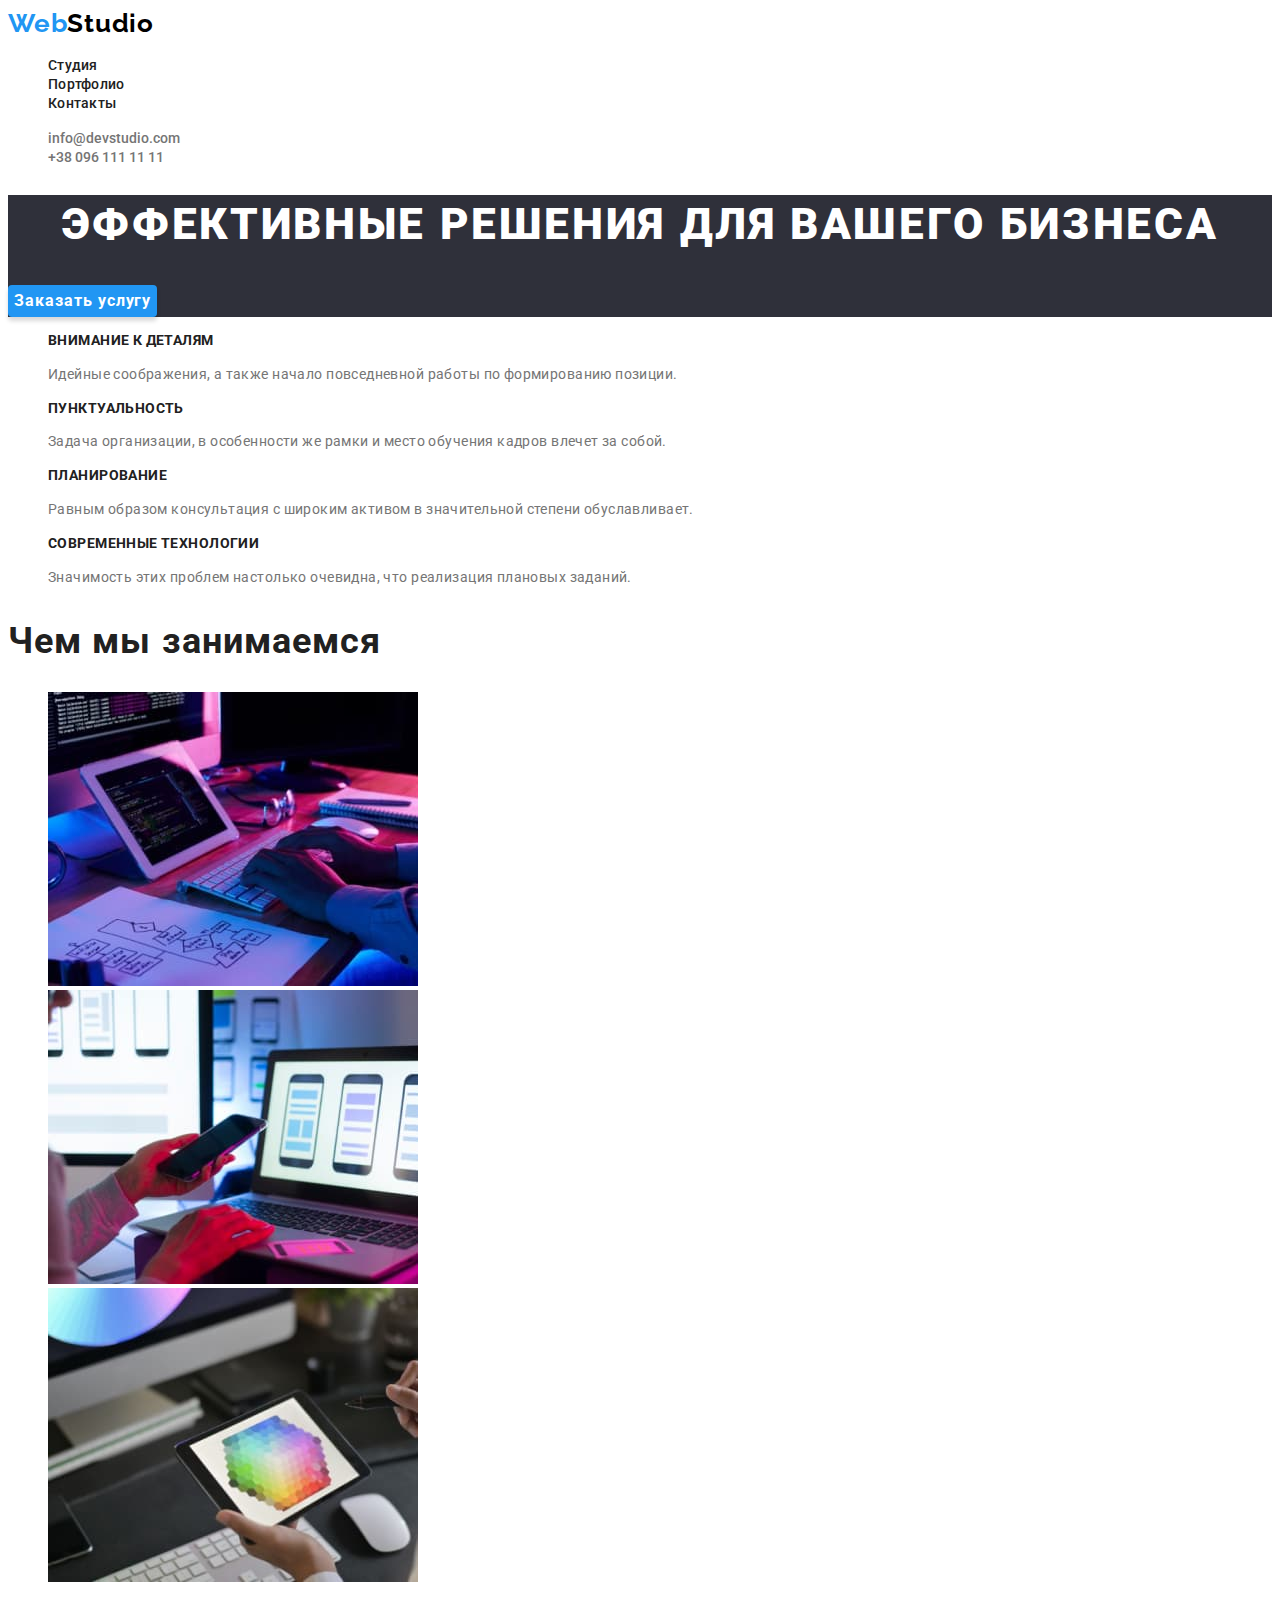
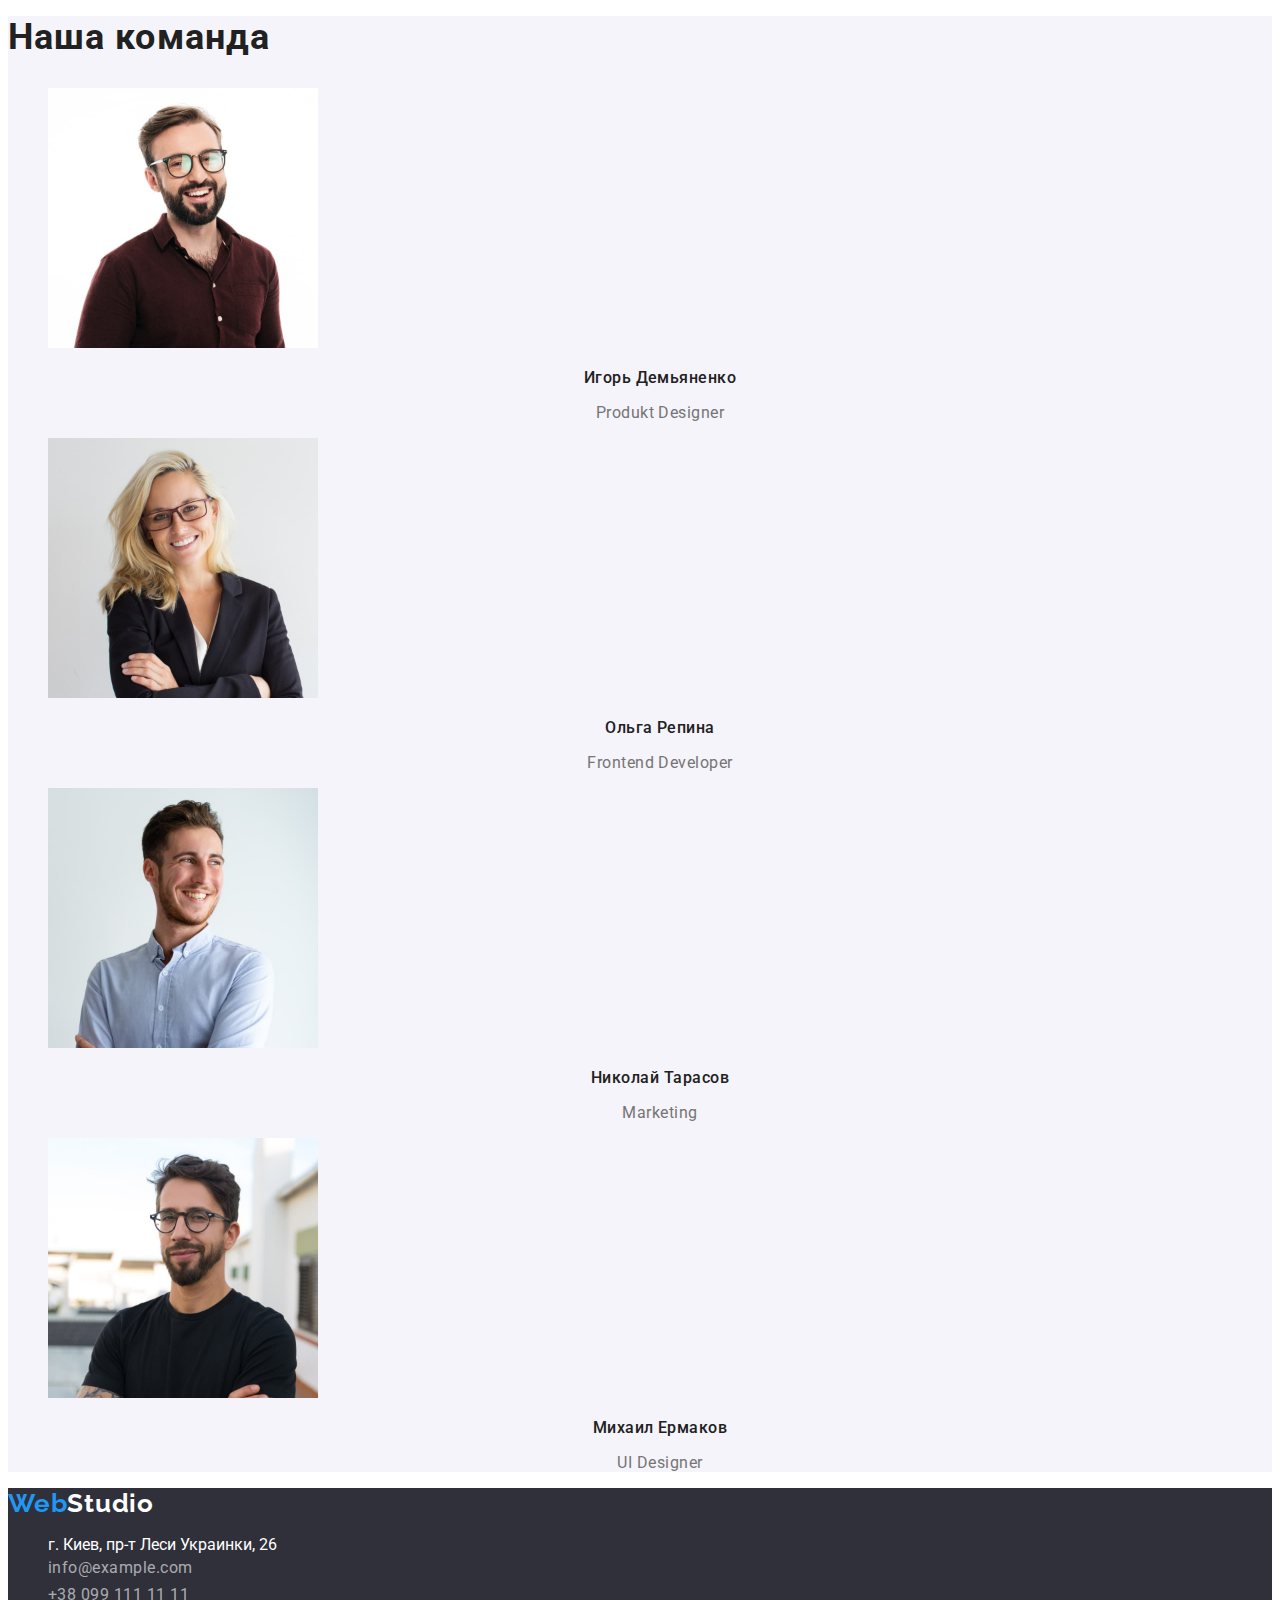
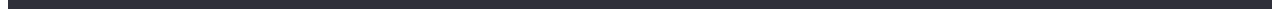
==== index.html @ c91e25a6 "start" ====
<!DOCTYPE html>
<html lang="ru">
<head>
    <meta charset="UTF-8">
    <meta http-equiv="X-UA-Compatible" content="IE=edge">
    <meta name="viewport" content="width=device-width, initial-scale=1.0">
    <title>Студия</title>
    <link href="https://fonts.googleapis.com/css2?family=Raleway:wght@700&family=Roboto:wght@400;500;700;900&display=swap"
        rel="stylesheet">
    <link rel="stylesheet" href="./css/styles.css">
</head>
<body>
    <!-- шапка -->
     <header>
    <nav class="nav">
        <a class="logo link" href="">Web<span class="logo-nav">Studio</span> </a>
        <ul class="lists">
            <li><a class="nav-link link" href="./index.html">Студия</a></li>
            <li><a class="nav-link link" href="./portfolio.html">Портфолио</a></li>
            <li><a class="nav-link link" href="">Контакты</a></li>
        </ul>
   </nav>
   <ul class="lists">
       <li><a class="nav-contacts link" href="mailto:info@devstudio.com">info@devstudio.com</a></li>
       <li><a class="nav-contacts link" href="tel:+380961111111">+38 096 111 11 11</a></li>
   </ul>
    </header>
    <main>
        <!-- герой -->
        <section class="hero">
            <h1 class="hero-title">Эффективные решения для вашего бизнеса</h1>
            <button class="btn hero" type="button">Заказать услугу</button>
        </section>
        <!-- особенности -->
        <section>
<ul class="lists">
    <li>
        <h3 class="title-features">Внимание к деталям</h3>
        <p class="text"> Идейные соображения,
         а также начало повседневной работы по формированию позиции.</p>
    </li>
    <li>
        <h3 class="title-features">Пунктуальность</h3>
        <p class="text">Задача организации, 
        в особенности же рамки и место обучения кадров влечет за собой.</p>
    </li>
    <li>
        <h3 class="title-features">Планирование</h3>
        <p class="text">Равным образом консультация
         с широким активом в значительной степени обуславливает.</p>
    </li>
    <li>
        <h3 class="title-features">Современные технологии</h3>
        <p class="text">Значимость этих проблем настолько очевидна,
         что реализация плановых заданий.</p>
    </li>
</ul>
    </section>
    <section>
        <h2 class="heading">Чем мы занимаемся</h2>
        <ul class="lists">
        <li><img src="./images/img.jpg" alt="img1" width="370"></li>
       <li> <img src="./images/img-2.jpg" alt="img2" width="370"></li>
       <li> <img src="./images/img-3.jpg" alt="img3" width="370"></li>
    </ul>
    </section>
    <!-- команда -->
    <section class="team-cards">
        <h2 class="heading">Наша команда</h2>
<ul class="lists">
    <li>
        <img src="./images/igor-demianenko.jpg" alt="Игорь Демьяненко"
        width="270">
        <h3 class="cards-title">Игорь Демьяненко</h3>
        <p class="cards-text" lang="en">Produkt Designer</p>
    </li>
    <li>
    <img src="./images/olga-repina.jpg" alt="Ольга Репина" width="270">
    <h3 class="cards-title" >Ольга Репина</h3>
    <p class="cards-text" lang="en">Frontend Developer</p>
    </li>
  <li>
      <img src="./images/nikolai-tarason.jpg" alt="Николай Тарасов" width="270">
      <h3 class="cards-title">Николай Тарасов</h3>
      <p class="cards-text" lang="en">Marketing</p>
  </li>
  <li>
      <img src="./images/mikhail-yermakov.jpg" alt="Михаил Ермаков" width="270">
      <h3 class="cards-title">Михаил Ермаков</h3>
      <p class="cards-text" lang="en">UI Designer</p>
  </li>
</ul>
    </section>
    </main>
    <!-- footer -->
    <footer class="footer">
        <a class="logo link" href="">Web<span class="logo-footer">Studio</span> </a>
<address>
    <ul class="lists">
        <li>
            <a class="footer-text link" href="https://www.google.com/maps/place/%D0%B1%D1%83%D0%BB.+%D0%9B%D0%B5%D1%81%D0%B8+%D0%A3%D0%BA%D1%80%D0%B0%D0%B8%D0%BD%D0%BA%D0%B8,+26,+%D0%9A%D0%B8%D0%B5%D0%B2,+02000/@50.4265807,30.5361971,17z/data=!3m1!4b1!4m5!3m4!1s0x40d4cf0e033ecbe9:0x57a4dffefec77da0!8m2!3d50.4265807!4d30.5383858">
        г. Киев, пр-т Леси Украинки, 26 </a>
        </li>
        <li>
            <a class="footer-link link" href="mailto:info@example.com">info@example.com</a>
        </li>
        <li>
            <a class="footer-link link" href="tel:+380961111111">+38 099 111 11 11</a>
        </li>
    </ul>
</address>
    </footer>
</body>
</html>
---- css/styles.css ----
:root {
  --current-text-color: #757575;
  --current-title-color: #212121;
  --current-white-color: #ffffff;
  --current-black-color: #000000;
  --accent-color: #2196f3;
  --hero-btn-accent-color: #188ce8;
  --secondary-bg-color: #f5f4fa;
  --footer-bg-color: #2f303a;
  --footer-link-color: rgba(255, 255, 255, 0.6);
}

body {
  font-family: Roboto, sans-serif;
  color: var(--current-text-color);
  background-color: var(--current-white-color);
}

/* Ссылки */
.link {
  text-decoration: none;
}

/* Навигация */
.lists {
  list-style: none;
}

.nav-link {
  color: var(--current-title-color);

  font-weight: 500;
  font-size: 14px;
  line-height: 1.14;
  letter-spacing: 0.02em;
}

.nav-contacts {
  color: var(--current-text-color);
  font-weight: 500;
  font-size: 14px;
  line-height: 1, 14;
  letter-spacing: 2%;
}

.nav-link:hover,
.nav-link:focus,
.footer-link:hover,
.footer-link:focus,
.current {
  color: var(--accent-color);
}

/* Лого */
.logo {
  color: var(--accent-color);

  font-family: Raleway, sans-serif;
  font-weight: 700;
  font-size: 26px;
  line-height: 1.19;
  letter-spacing: 0.03em;
}

.logo-nav {
  color: var(--current-black-color);
}

.logo-footer {
  color: var(--current-white-color);
}

/* Hero */

.hero {
  background-color: #2f303a;
}

.hero-title {
  color: var(--current-white-color);

  font-weight: 900;
  font-size: 44px;
  line-height: 1.36;
  letter-spacing: 0.06em;
  text-transform: uppercase;
  text-align: center;
}

/* Кнопки */
.btn {
  cursor: pointer;
  font-family: inherit;
  font-style: inherit;
  font-weight: 500;
  font-size: 16px;
  line-height: 1.62;
  letter-spacing: 0.03em;

  color: var(--current-title-color);
  background-color: var(--secondary-bg-color);

  border: 0;
  border-radius: 4px;
}

.btn:hover,
.btn:focus,
.active {
  color: var(--current-white-color);
  background-color: var(--accent-color);
  box-shadow: 0px 3px 1px rgba(0, 0, 0, 0.1), 0px 1px 2px rgba(0, 0, 0, 0.08),
    0px 2px 2px rgba(0, 0, 0, 0.12);
}

.btn.hero {
  color: var(--current-white-color);
  background-color: var(--accent-color);

  font-weight: 700;
  line-height: 1.87;
  letter-spacing: 0.06em;

  box-shadow: 0px 4px 4px rgba(0, 0, 0, 0.15);
}

.btn.hero:focus,
.btn.hero:hover {
  background-color: var(--hero-btn-accent-color);
}

/* Заголовки */
.heading {
  font-weight: 700;
  font-size: 36px;
  line-height: 1.17;
  letter-spacing: 0.03em;

  color: var(--current-title-color);
}

.title-features {
  color: var(--current-title-color);

  font-size: 14px;
  line-height: 1.14;
  letter-spacing: 0.03em;
  text-transform: uppercase;
}

/* Основной текст */

.text {
  font-size: 14px;
  line-height: 1.71;
  letter-spacing: 0.03em;

  color: var(--current-text-color);
}

/* Карточки */
.team-cards {
  background-color: var(--secondary-bg-color);
}

.cards-title {
  color: var(--current-title-color);

  font-weight: 500;
  font-size: 16px;
  line-height: 1.19;
  letter-spacing: 0.03em;
  text-align: center;
}

.cards-text {
  line-height: 1, 87;
  letter-spacing: 0.03em;
  text-align: center;
}

/* Портфолио заголовки карточек */
.work-title {
  color: var(--current-title-color);

  font-weight: 700;
  font-size: 18px;
  line-height: 2;
  letter-spacing: 0.06em;
}

.work-text {
  line-height: 1.87;
  letter-spacing: 0.03em;
  color: var(--current-text-color);
}

/* Footer */
.footer {
  background-color: var(--footer-bg-color);
}

.footer-text {
  color: var(--current-white-color);
  font-style: normal;
  font-size: 16px;
  line-height: 1, 71;
}

.footer-link {
  font-style: normal;
  line-height: 1.71;
  letter-spacing: 0.03em;
  color: var(--footer-link-color);
}
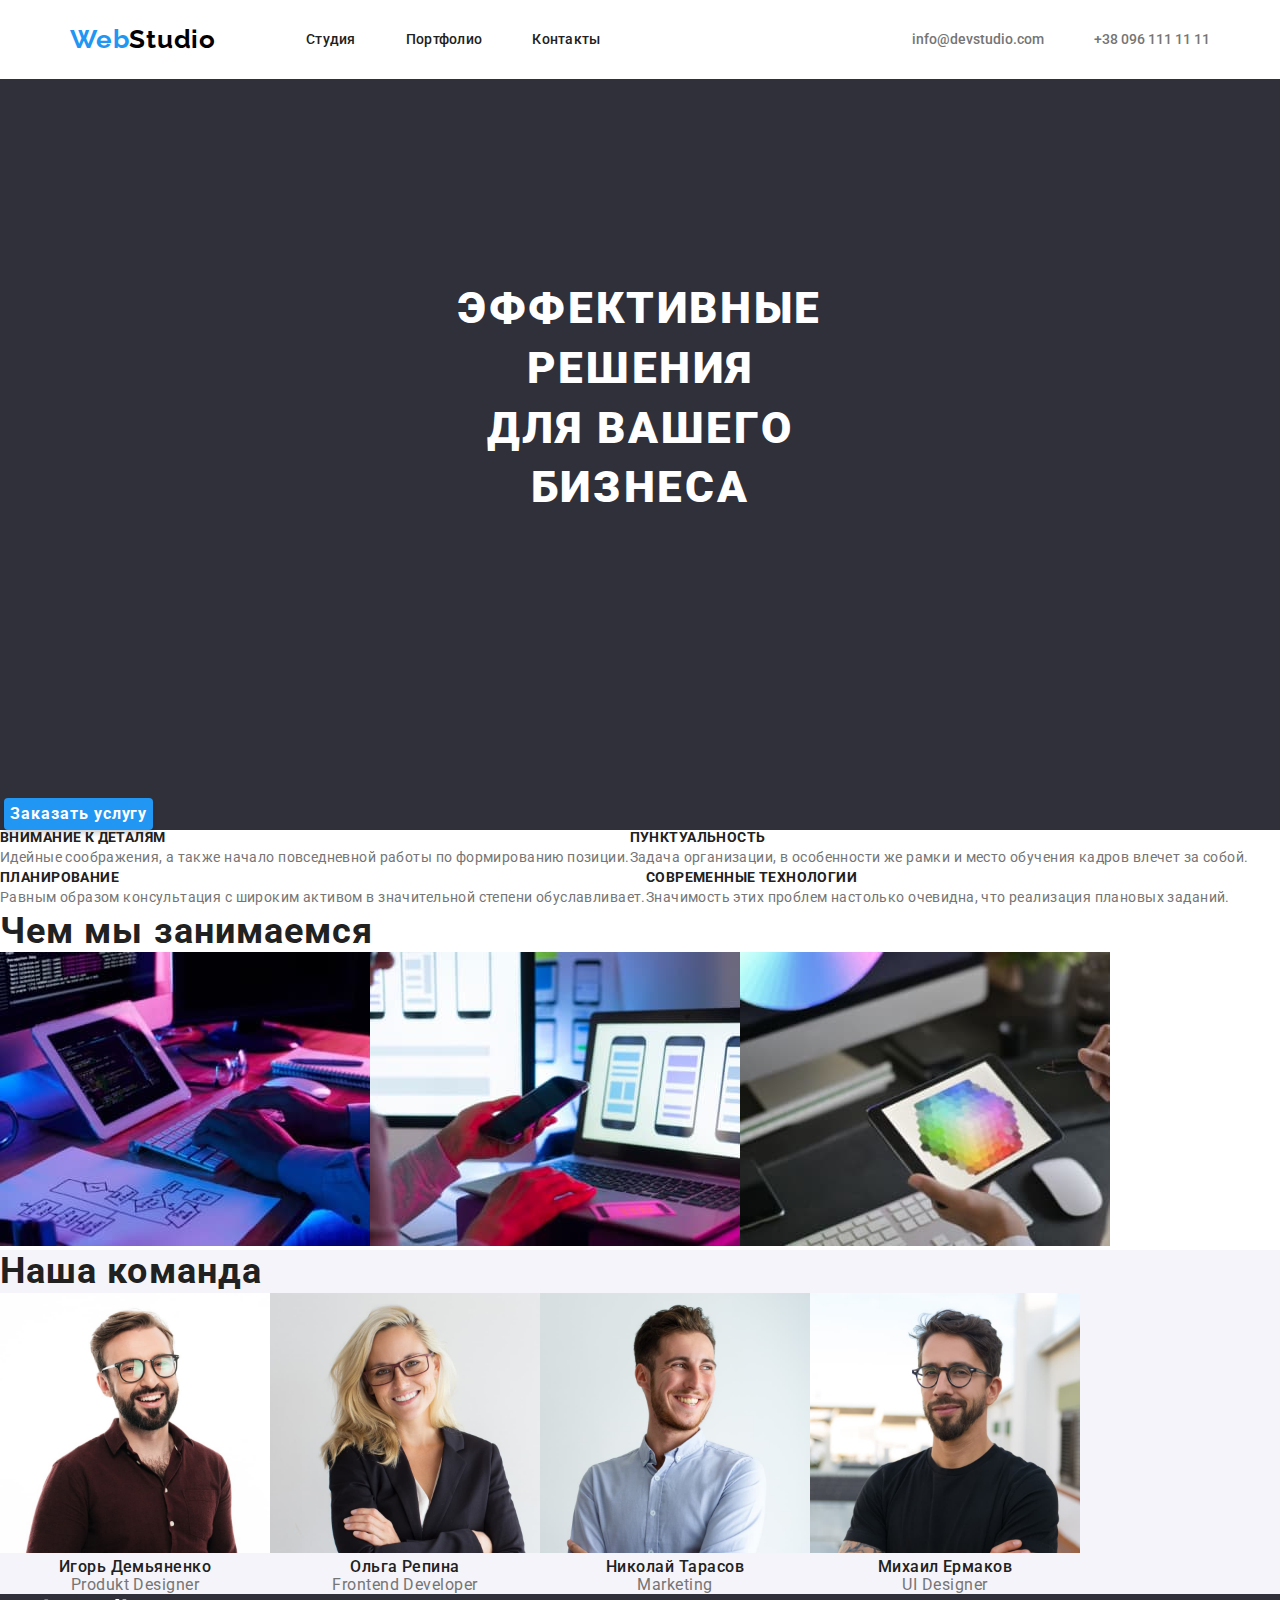
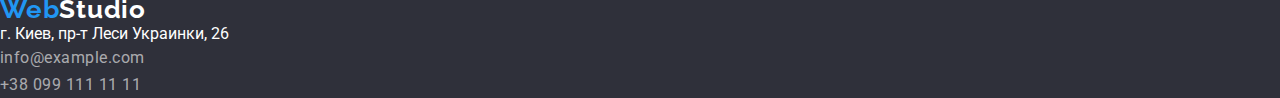
==== commit f334afcc: "промежуточный результат" ====
--- a/index.html
+++ b/index.html
@@ -7,30 +7,33 @@
     <title>Студия</title>
     <link href="https://fonts.googleapis.com/css2?family=Raleway:wght@700&family=Roboto:wght@400;500;700;900&display=swap"
         rel="stylesheet">
+        <link rel="stylesheet" href="https://cdnjs.cloudflare.com/ajax/libs/modern-normalize/1.1.0/modern-normalize.min.css">
     <link rel="stylesheet" href="./css/styles.css">
 </head>
 <body>
-    <!-- шапка -->
-     <header>
+    <!-- шапка --> 
+     <header class="header">
+         <div class="container header-container">
     <nav class="nav">
         <a class="logo link" href="">Web<span class="logo-nav">Studio</span> </a>
-        <ul class="lists">
+        <ul class=" header-lists">
             <li><a class="nav-link link" href="./index.html">Студия</a></li>
             <li><a class="nav-link link" href="./portfolio.html">Портфолио</a></li>
             <li><a class="nav-link link" href="">Контакты</a></li>
         </ul>
    </nav>
-   <ul class="lists">
+   <ul class="header-lists">
        <li><a class="nav-contacts link" href="mailto:info@devstudio.com">info@devstudio.com</a></li>
        <li><a class="nav-contacts link" href="tel:+380961111111">+38 096 111 11 11</a></li>
    </ul>
+</div>
     </header>
     <main>
         <!-- герой -->
         <section class="hero">
-            <h1 class="hero-title">Эффективные решения для вашего бизнеса</h1>
+            <h1 class="hero-title">Эффективные решения <br> для вашего бизнеса</h1>
             <button class="btn hero" type="button">Заказать услугу</button>
-        </section>
+    </section>
         <!-- особенности -->
         <section>
 <ul class="lists">
@@ -96,7 +99,7 @@
     <footer class="footer">
         <a class="logo link" href="">Web<span class="logo-footer">Studio</span> </a>
 <address>
-    <ul class="lists">
+    <ul class="footer-lists">
         <li>
             <a class="footer-text link" href="https://www.google.com/maps/place/%D0%B1%D1%83%D0%BB.+%D0%9B%D0%B5%D1%81%D0%B8+%D0%A3%D0%BA%D1%80%D0%B0%D0%B8%D0%BD%D0%BA%D0%B8,+26,+%D0%9A%D0%B8%D0%B5%D0%B2,+02000/@50.4265807,30.5361971,17z/data=!3m1!4b1!4m5!3m4!1s0x40d4cf0e033ecbe9:0x57a4dffefec77da0!8m2!3d50.4265807!4d30.5383858">
         г. Киев, пр-т Леси Украинки, 26 </a>
--- a/css/styles.css
+++ b/css/styles.css
@@ -9,9 +9,31 @@
   --footer-bg-color: #2f303a;
   --footer-link-color: rgba(255, 255, 255, 0.6);
 }
-
+p,
+h1,
+h2,
+h3,
+h4,
+h5,
+h6 {
+  margin: 0;
+}
+ul {
+  margin: 0;
+  padding: 0;
+}
+button {
+  cursor: pointer;
+  box-sizing: border-box;
+}
+.container {
+  width: 1170px;
+  padding-left: 15px;
+  padding-right: 15px;
+  margin: 0 auto;
+}
 body {
-  font-family: Roboto, sans-serif;
+  font-family: roboto, sans-serif;
   color: var(--current-text-color);
   background-color: var(--current-white-color);
 }
@@ -22,17 +44,43 @@
 }
 
 /* Навигация */
+.header {
+  padding-top: 24px;
+  padding-bottom: 24px;
+}
+.nav {
+  display: flex;
+}
+.header-container {
+  display: flex;
+  align-items: center;
+}
+.header-lists {
+  list-style: none;
+  display: flex;
+  align-items: center;
+  margin-left: auto;
+}
 .lists {
-  list-style: none;
-}
-
+  flex-wrap: wrap;
+  display: flex;
+  list-style: none;
+}
+.cards {
+  display: flex;
+  flex-wrap: wrap;
+}
 .nav-link {
   color: var(--current-title-color);
+  margin-right: 50px;
 
   font-weight: 500;
   font-size: 14px;
   line-height: 1.14;
   letter-spacing: 0.02em;
+}
+.nav-link:last-child {
+  margin-right: 50px;
 }
 
 .nav-contacts {
@@ -41,6 +89,7 @@
   font-size: 14px;
   line-height: 1, 14;
   letter-spacing: 2%;
+  margin-left: 50px;
 }
 
 .nav-link:hover,
@@ -64,6 +113,7 @@
 
 .logo-nav {
   color: var(--current-black-color);
+  margin-right: 90px;
 }
 
 .logo-footer {
@@ -74,6 +124,7 @@
 
 .hero {
   background-color: #2f303a;
+  display: inline-block;
 }
 
 .hero-title {
@@ -85,6 +136,11 @@
   letter-spacing: 0.06em;
   text-transform: uppercase;
   text-align: center;
+
+  margin-top: 200px;
+  margin-right: 452px;
+  margin-bottom: 280px;
+  margin-left: 452px;
 }
 
 /* Кнопки */
@@ -102,6 +158,8 @@
 
   border: 0;
   border-radius: 4px;
+  margin-right: 4px;
+  margin-left: 4px;
 }
 
 .btn:hover,
@@ -112,7 +170,6 @@
   box-shadow: 0px 3px 1px rgba(0, 0, 0, 0.1), 0px 1px 2px rgba(0, 0, 0, 0.08),
     0px 2px 2px rgba(0, 0, 0, 0.12);
 }
-
 .btn.hero {
   color: var(--current-white-color);
   background-color: var(--accent-color);
@@ -128,7 +185,17 @@
 .btn.hero:hover {
   background-color: var(--hero-btn-accent-color);
 }
-
+/* portolio */
+.button-lists {
+  display: flex;
+  list-style: none;
+  margin-left: 280px;
+  margin-right: 280px;
+  margin-bottom: 34px;
+  align-items: center;
+  border-radius: 4px;
+  justify-content: center;
+}
 /* Заголовки */
 .heading {
   font-weight: 700;
@@ -194,19 +261,51 @@
   letter-spacing: 0.03em;
   color: var(--current-text-color);
 }
-
+/* portolio main section */
+.cards {
+  display: flexbox;
+  list-style: none;
+}
+.main-section {
+  display: flex;
+  width: 1170px;
+  height: 1360px;
+  margin-right: 215px;
+  margin-left: 215px;
+  margin-top: 0px;
+  margin-bottom: 94px;
+}
+.main-container {
+  display: flex;
+  flex-wrap: wrap;
+  position: absolute;
+  width: 1170px;
+  height: 1360px;
+}
 /* Footer */
 .footer {
   background-color: var(--footer-bg-color);
 }
-
+.footer-section {
+  height: 252px;
+  width: 1600px;
+  padding-top: 60px;
+  padding-left: 215px;
+  padding-bottom: 60px;
+  padding-right: 1154px;
+}
 .footer-text {
   color: var(--current-white-color);
   font-style: normal;
   font-size: 16px;
   line-height: 1, 71;
 }
-
+.footer-lists {
+}
+.footer-info {
+  list-style: none;
+  padding-bottom: 9px;
+}
 .footer-link {
   font-style: normal;
   line-height: 1.71;
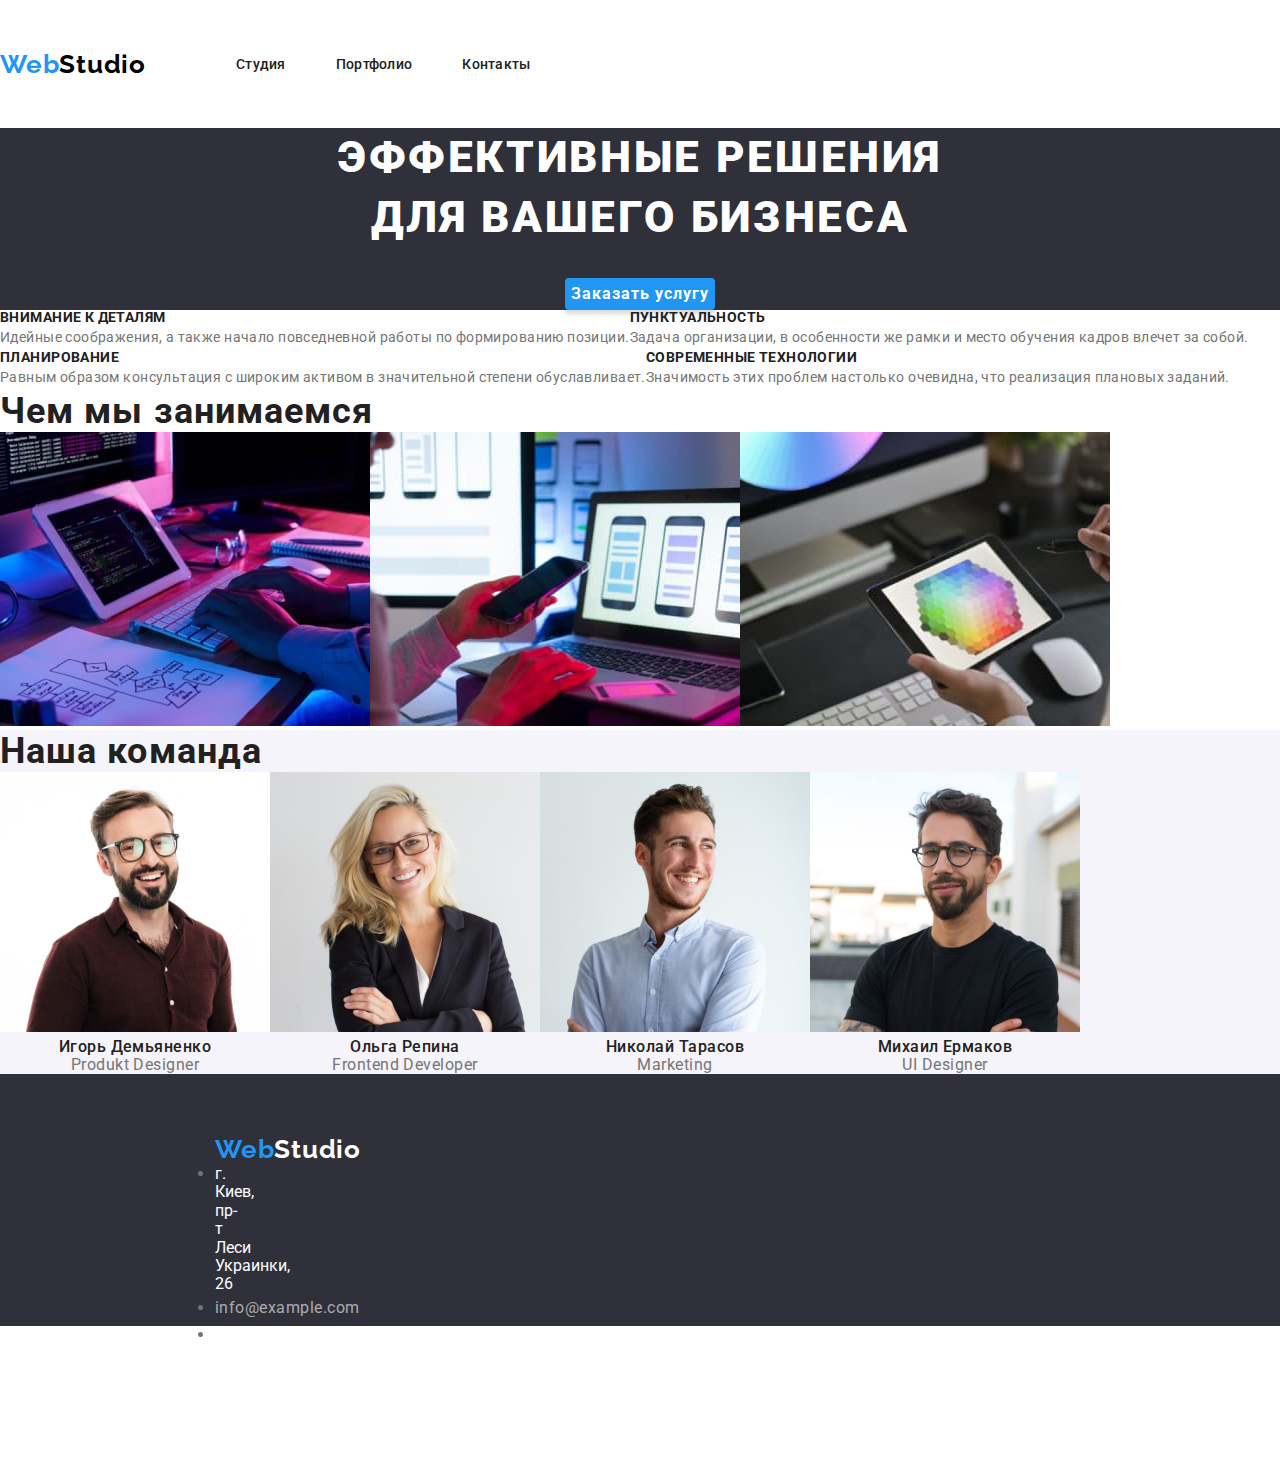
==== commit fdd84792: "промежуточный результат-2" ====
--- a/index.html
+++ b/index.html
@@ -31,6 +31,7 @@
     <main>
         <!-- герой -->
         <section class="hero">
+            
             <h1 class="hero-title">Эффективные решения <br> для вашего бизнеса</h1>
             <button class="btn hero" type="button">Заказать услугу</button>
     </section>
@@ -97,6 +98,7 @@
     </main>
     <!-- footer -->
     <footer class="footer">
+        <section class="footer-section">
         <a class="logo link" href="">Web<span class="logo-footer">Studio</span> </a>
 <address>
     <ul class="footer-lists">
@@ -112,6 +114,7 @@
         </li>
     </ul>
 </address>
+</section>
     </footer>
 </body>
 </html>--- a/css/styles.css
+++ b/css/styles.css
@@ -26,10 +26,12 @@
   cursor: pointer;
   box-sizing: border-box;
 }
+/* хедер контейнер */
 .container {
-  width: 1170px;
-  padding-left: 15px;
-  padding-right: 15px;
+  width: 1600px;
+  height: 80px;
+  /* padding-left: 15px;
+  padding-right: 15px; */
   margin: 0 auto;
 }
 body {
@@ -54,6 +56,7 @@
 .header-container {
   display: flex;
   align-items: center;
+  height: 80px;
 }
 .header-lists {
   list-style: none;
@@ -69,6 +72,13 @@
 .cards {
   display: flex;
   flex-wrap: wrap;
+  margin-left: -30px;
+  margin-top: -30px;
+}
+.cards-list {
+  width: calc(100% / 3 - 30px);
+  margin-left: 30px;
+  margin-top: 30px;
 }
 .nav-link {
   color: var(--current-title-color);
@@ -124,7 +134,9 @@
 
 .hero {
   background-color: #2f303a;
-  display: inline-block;
+  display: grid;
+  justify-items: center;
+  align-items: center;
 }
 
 .hero-title {
@@ -136,11 +148,13 @@
   letter-spacing: 0.06em;
   text-transform: uppercase;
   text-align: center;
-
-  margin-top: 200px;
-  margin-right: 452px;
-  margin-bottom: 280px;
-  margin-left: 452px;
+  /* padding-top: 200px;
+  padding-bottom: 280px;
+  padding-left: 452px;
+  padding-right: 452px; */
+
+  width: 696px;
+  height: 120px;
 }
 
 /* Кнопки */
@@ -160,6 +174,8 @@
   border-radius: 4px;
   margin-right: 4px;
   margin-left: 4px;
+  margin-bottom: 0px;
+  margin-top: 30px;
 }
 
 .btn:hover,
@@ -188,13 +204,15 @@
 /* portolio */
 .button-lists {
   display: flex;
+  flex-wrap: wrap;
   list-style: none;
   margin-left: 280px;
   margin-right: 280px;
-  margin-bottom: 34px;
   align-items: center;
   border-radius: 4px;
   justify-content: center;
+  padding-right: 8px;
+  margin-bottom: 0px;
 }
 /* Заголовки */
 .heading {
@@ -281,6 +299,9 @@
   position: absolute;
   width: 1170px;
   height: 1360px;
+  /* margin-top: 94px; */
+  align-items: center;
+  justify-content: center;
 }
 /* Footer */
 .footer {
@@ -288,7 +309,7 @@
 }
 .footer-section {
   height: 252px;
-  width: 1600px;
+  /* width: 1600px; */
   padding-top: 60px;
   padding-left: 215px;
   padding-bottom: 60px;
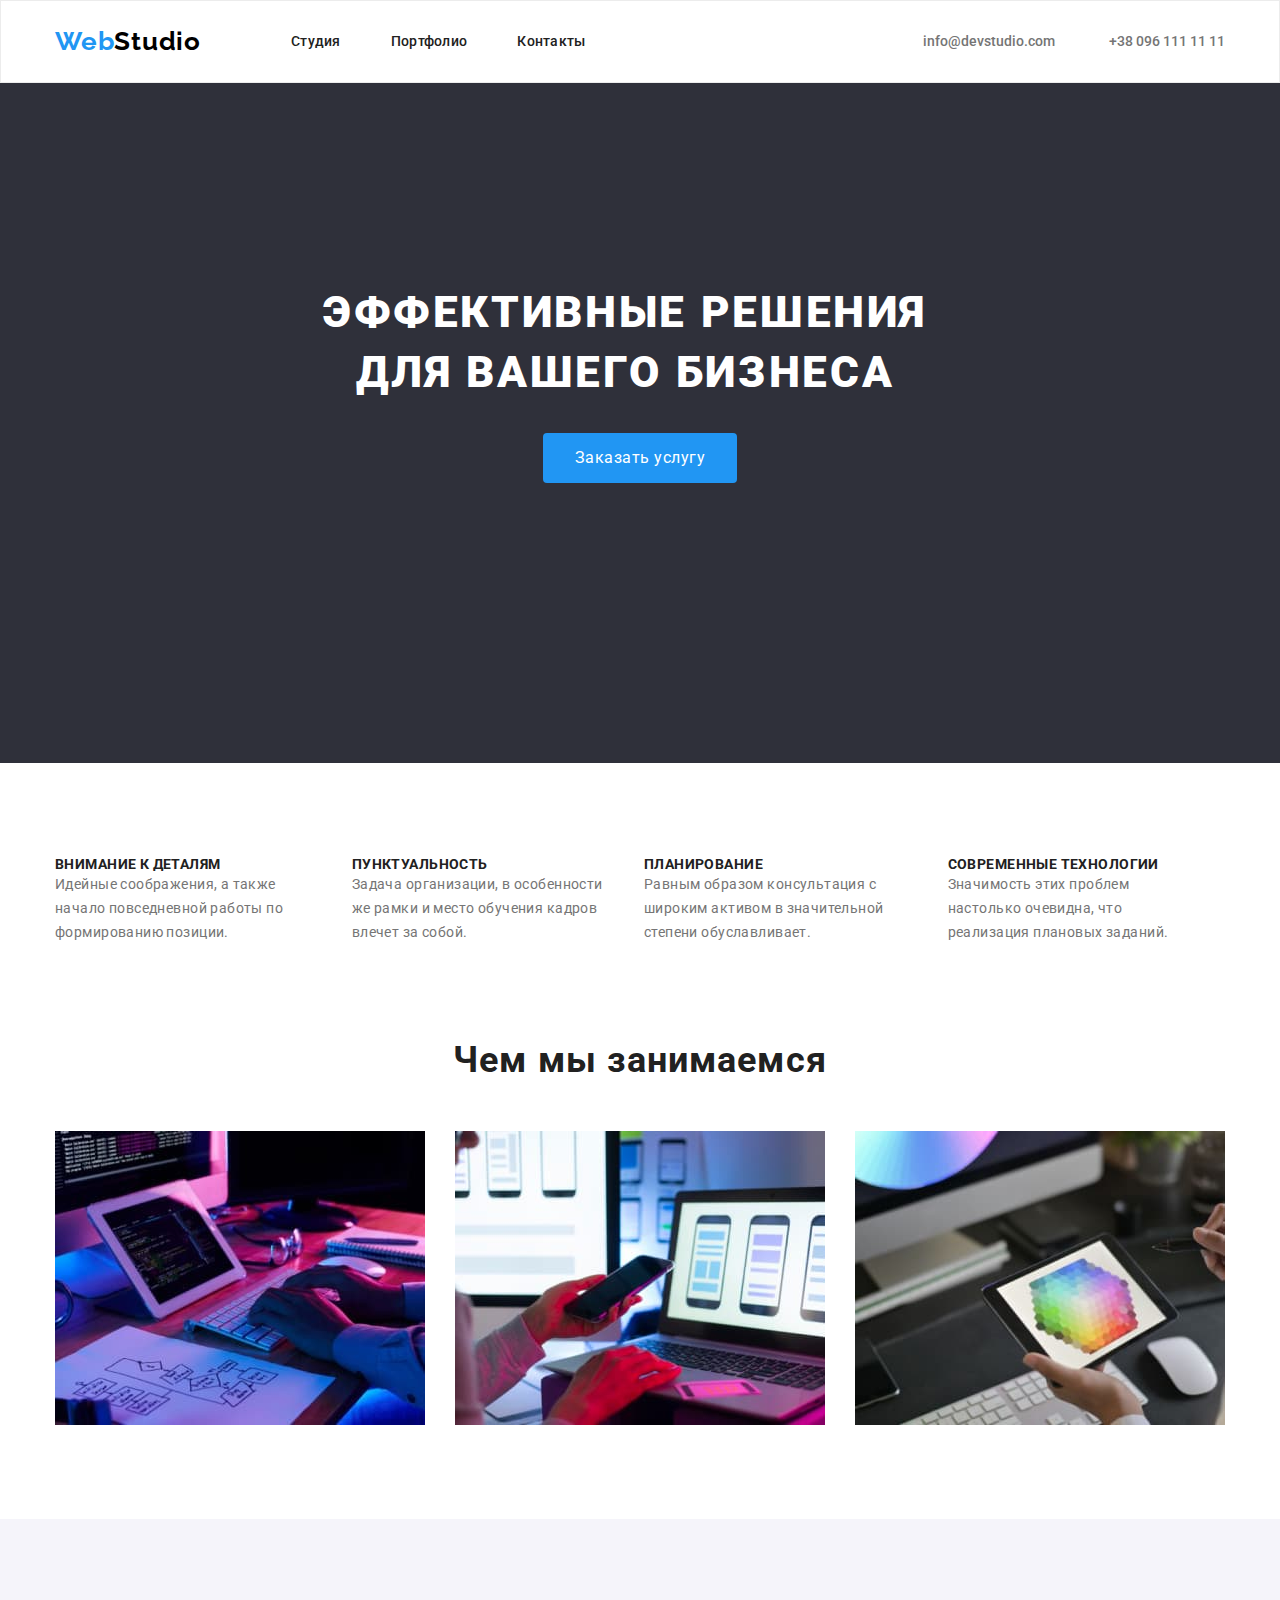
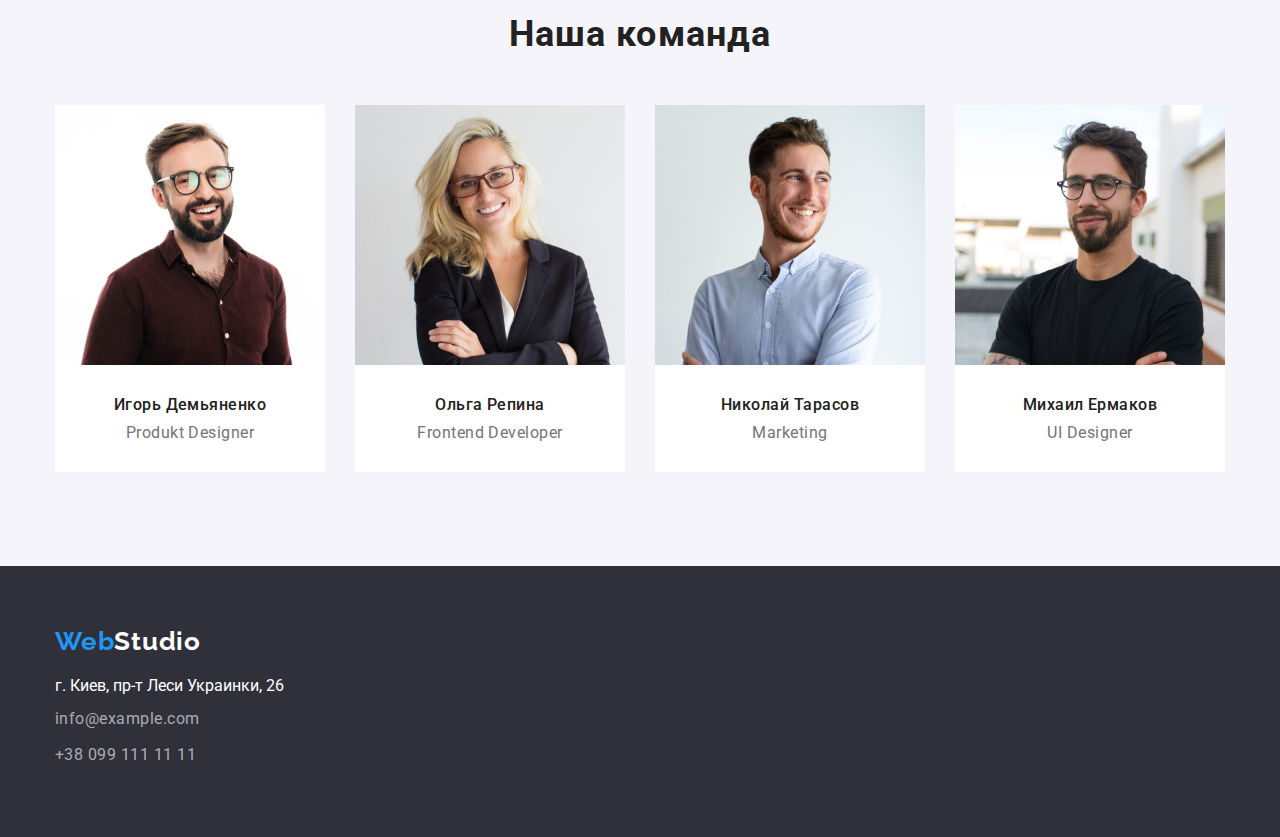
==== commit 9b467bfe: "студия готова" ====
--- a/index.html
+++ b/index.html
@@ -1,4 +1,132 @@
 <!DOCTYPE html>
+<html lang="ru">
+
+<head>
+    <meta charset="UTF-8">
+    <meta http-equiv="X-UA-Compatible" content="IE=edge">
+    <meta name="viewport" content="width=device-width, initial-scale=1.0">
+    <title>Портфолио</title>
+    <link href="https://fonts.googleapis.com/css2?family=Raleway:wght@700&family=Roboto:wght@400;500;700;900&display=swap"
+        rel="stylesheet">
+        <link rel="stylesheet" href="https://cdnjs.cloudflare.com/ajax/libs/modern-normalize/1.1.0/modern-normalize.min.css">
+    <link rel="stylesheet" href="./css/styles.css">
+</head>
+<body>
+    <!-- шапка -->
+    <header class="header">
+        <div class="container header-container">
+        <nav class="nav">
+            <a class="logo link" href="">Web<span class="logo-nav">Studio</span> </a>
+            <ul class="header-list">
+                <li><a class="nav-link link" href="./index.html">Студия</a></li>
+                <li><a class="nav-link link" href="./portfolio.html">Портфолио</a></li>
+                <li><a class="nav-link link" href="">Контакты</a></li>
+            </ul>
+        </nav> 
+        <div class="header-address">
+           <a class="nav-contacts link" href="mailto:info@devstudio.com">info@devstudio.com</a>
+            <a class="nav-contacts link" href="tel:+380961111111">+38 096 111 11 11</a>
+</div>
+    </div>
+    </header>
+    <main>
+        <!-- герой -->
+        <section class="hero">
+            <div class="container hero-container">
+            <h1 class="hero-title">Эффективные решения для вашего бизнеса</h1>
+            <button class="btn hero" type="button">Заказать услугу</button</div>
+        </section>
+        <!-- особенности -->
+        <section>
+            <div class="container list-container">
+            <ul class="lists">
+                <li class="features-list">
+                    <h3 class="title-features">Внимание к деталям</h3>
+                    <p class="text"> Идейные соображения,
+                        а также начало повседневной работы по формированию позиции.</p>
+                </li>
+                <li class="features-list">
+                    <h3 class="title-features">Пунктуальность</h3>
+                    <p class="text">Задача организации,
+                        в особенности же рамки и место обучения кадров влечет за собой.</p>
+                </li>
+                <li class="features-list">
+                    <h3 class="title-features">Планирование</h3>
+                    <p class="text">Равным образом консультация
+                        с широким активом в значительной степени обуславливает.</p>
+                </li>
+                <li class="features-list">
+                    <h3 class="title-features">Современные технологии</h3>
+                    <p class="text">Значимость этих проблем настолько очевидна,
+                        что реализация плановых заданий.</p>
+                </li>
+            </ul>
+        </div>
+        </section>
+        <section>
+            <div class="container work-container">
+            <h2 class="work-heading">Чем мы занимаемся</h2>
+            <ul class="lists">
+                <li class="work-img"><img src="./images/img.jpg" alt="img1" width="370"></li>
+                <li class="work-img"> <img src="./images/img-2.jpg" alt="img2" width="370"></li>
+                <li class="work-img"> <img src="./images/img-3.jpg" alt="img3" width="370"></li>
+            </ul>
+        </div>
+        </section>
+        <!-- команда -->
+        <section class="team-section">
+            <div class="container team-container">
+            <h2 class="team-heading">Наша команда</h2>
+            <ul class="lists">
+                <li class="team-cards">
+                    <img src="./images/igor-demianenko.jpg" alt="Игорь Демьяненко" width="270">
+                    <h3 class="cards-title">Игорь Демьяненко</h3>
+                    <p class="cards-text" lang="en">Produkt Designer</p>
+                </li>
+                <li class="team-cards">
+                    <img src="./images/olga-repina.jpg" alt="Ольга Репина" width="270">
+                    <h3 class="cards-title">Ольга Репина</h3>
+                    <p class="cards-text" lang="en">Frontend Developer</p>
+                </li>
+                <li class="team-cards">
+                    <img src="./images/nikolai-tarason.jpg" alt="Николай Тарасов" width="270">
+                    <h3 class="cards-title">Николай Тарасов</h3>
+                    <p class="cards-text" lang="en">Marketing</p>
+                </li>
+                <li class="team-cards">
+                    <img src="./images/mikhail-yermakov.jpg" alt="Михаил Ермаков" width="270">
+                    <h3 class="cards-title">Михаил Ермаков</h3>
+                    <p class="cards-text" lang="en">UI Designer</p>
+                </li>
+            </ul>
+        </div>
+        </section>
+    </main>
+    <!-- footer -->
+    <footer class="footer">
+        <div class="container footer-container">
+            <div class="logo-link">
+        <a class="logo link" href="">Web<span class="logo-footer">Studio</span> </a></div>
+        <address>
+            <ul>
+                <li class="footer-list">
+                    <a class="footer-text link"
+                        href="https://www.google.com/maps/place/%D0%B1%D1%83%D0%BB.+%D0%9B%D0%B5%D1%81%D0%B8+%D0%A3%D0%BA%D1%80%D0%B0%D0%B8%D0%BD%D0%BA%D0%B8,  +26,+%D0%9A%D0%B8%D0%B5%D0%B2,+02000/@50.4265807,30.5361971,17z/data=!3m1!4b1!4m5!3m4!1s0x40d4cf0e033ecbe9:0x57a4dffefec77da0!8m2!3d50.4265807!4d30.5383858">
+                        г. Киев, пр-т Леси Украинки, 26 </a>
+                </li>
+                <li class="footer-list">
+                    <a class="footer-link link" href="mailto:info@example.com">info@example.com</a>
+                </li>
+                <li class="footer-list">
+                    <a class="footer-link link" href="tel:+380961111111">+38 099 111 11 11</a>
+                </li>
+            </ul>
+        </address>
+    </div>
+    </footer>
+</body>
+
+</html><!-- <!DOCTYPE html>
 <html lang="ru">
 <head>
     <meta charset="UTF-8">
@@ -10,33 +138,35 @@
         <link rel="stylesheet" href="https://cdnjs.cloudflare.com/ajax/libs/modern-normalize/1.1.0/modern-normalize.min.css">
     <link rel="stylesheet" href="./css/styles.css">
 </head>
-<body>
+<body> -->
     <!-- шапка --> 
-     <header class="header">
+     <!-- <header class="header">
          <div class="container header-container">
     <nav class="nav">
         <a class="logo link" href="">Web<span class="logo-nav">Studio</span> </a>
         <ul class=" header-lists">
-            <li><a class="nav-link link" href="./index.html">Студия</a></li>
-            <li><a class="nav-link link" href="./portfolio.html">Портфолио</a></li>
-            <li><a class="nav-link link" href="">Контакты</a></li>
+            <li class="header-link"><a class="nav-link link" href="./index.html">Студия</a></li>
+            <li class="header-link"><a class="nav-link link" href="./portfolio.html">Портфолио</a></li>
+            <li class="header-link"><a class="nav-link link" href="">Контакты</a></li>
         </ul>
    </nav>
    <ul class="header-lists">
-       <li><a class="nav-contacts link" href="mailto:info@devstudio.com">info@devstudio.com</a></li>
-       <li><a class="nav-contacts link" href="tel:+380961111111">+38 096 111 11 11</a></li>
+       <li class="header-link"><a class="nav-contacts link" href="mailto:info@devstudio.com">info@devstudio.com</a></li>
+       <li class="header-link"><a class="nav-contacts link" href="tel:+380961111111">+38 096 111 11 11</a></li>
    </ul>
 </div>
     </header>
-    <main>
+    <main> -->
         <!-- герой -->
-        <section class="hero">
-            
-            <h1 class="hero-title">Эффективные решения <br> для вашего бизнеса</h1>
+        <!-- <section class="hero">
+            <div class="container hero-container">
+            <h1 class="hero-title">Эффективные решения  для вашего бизнеса</h1>    
             <button class="btn hero" type="button">Заказать услугу</button>
-    </section>
+    </div>
+    </section> -->
         <!-- особенности -->
-        <section>
+        <!-- <section class="featutes-list">
+            <div class="container">
 <ul class="lists">
     <li>
         <h3 class="title-features">Внимание к деталям</h3>
@@ -59,6 +189,7 @@
          что реализация плановых заданий.</p>
     </li>
 </ul>
+</div>
     </section>
     <section>
         <h2 class="heading">Чем мы занимаемся</h2>
@@ -67,9 +198,9 @@
        <li> <img src="./images/img-2.jpg" alt="img2" width="370"></li>
        <li> <img src="./images/img-3.jpg" alt="img3" width="370"></li>
     </ul>
-    </section>
+    </section> -->
     <!-- команда -->
-    <section class="team-cards">
+    <!-- <section class="team-cards">
         <h2 class="heading">Наша команда</h2>
 <ul class="lists">
     <li>
@@ -95,9 +226,9 @@
   </li>
 </ul>
     </section>
-    </main>
+    </main> -->
     <!-- footer -->
-    <footer class="footer">
+    <!-- <footer class="footer">
         <section class="footer-section">
         <a class="logo link" href="">Web<span class="logo-footer">Studio</span> </a>
 <address>
@@ -117,4 +248,4 @@
 </section>
     </footer>
 </body>
-</html>+</html> -->--- a/css/styles.css
+++ b/css/styles.css
@@ -22,20 +22,20 @@
   margin: 0;
   padding: 0;
 }
+img {
+  display: block;
+}
 button {
   cursor: pointer;
-  box-sizing: border-box;
-}
-/* хедер контейнер */
+}
 .container {
-  width: 1600px;
-  height: 80px;
-  /* padding-left: 15px;
-  padding-right: 15px; */
+  width: 1200px;
+  padding-left: 15px;
+  padding-right: 15px;
   margin: 0 auto;
 }
 body {
-  font-family: roboto, sans-serif;
+  font-family: Roboto, sans-serif;
   color: var(--current-text-color);
   background-color: var(--current-white-color);
 }
@@ -45,51 +45,39 @@
   text-decoration: none;
 }
 
-/* Навигация */
+/* header */
 .header {
-  padding-top: 24px;
-  padding-bottom: 24px;
-}
+  padding-top: 25px;
+  padding-bottom: 25px;
+
+  border: 1px solid #ececec;
+}
+.header-container {
+  display: flex;
+  align-items: center;
+}
+.header-list {
+  list-style: none;
+  display: flex;
+}
+.header-address {
+  margin-left: auto;
+}
+/* .address-list {
+  list-style: none;
+  display: flex;
+} */
 .nav {
   display: flex;
-}
-.header-container {
-  display: flex;
-  align-items: center;
-  height: 80px;
-}
-.header-lists {
-  list-style: none;
-  display: flex;
-  align-items: center;
-  margin-left: auto;
-}
-.lists {
-  flex-wrap: wrap;
-  display: flex;
-  list-style: none;
-}
-.cards {
-  display: flex;
-  flex-wrap: wrap;
-  margin-left: -30px;
-  margin-top: -30px;
-}
-.cards-list {
-  width: calc(100% / 3 - 30px);
-  margin-left: 30px;
-  margin-top: 30px;
+  align-items: center;
 }
 .nav-link {
   color: var(--current-title-color);
-  margin-right: 50px;
 
   font-weight: 500;
   font-size: 14px;
   line-height: 1.14;
   letter-spacing: 0.02em;
-}
-.nav-link:last-child {
   margin-right: 50px;
 }
 
@@ -112,6 +100,7 @@
 
 /* Лого */
 .logo {
+  margin-right: 90px;
   color: var(--accent-color);
 
   font-family: Raleway, sans-serif;
@@ -123,7 +112,6 @@
 
 .logo-nav {
   color: var(--current-black-color);
-  margin-right: 90px;
 }
 
 .logo-footer {
@@ -134,42 +122,413 @@
 
 .hero {
   background-color: #2f303a;
-  display: grid;
-  justify-items: center;
-  align-items: center;
+  text-align: center;
 }
 
 .hero-title {
   color: var(--current-white-color);
-
+  margin-top: 0;
   font-weight: 900;
   font-size: 44px;
   line-height: 1.36;
   letter-spacing: 0.06em;
   text-transform: uppercase;
-  text-align: center;
-  /* padding-top: 200px;
-  padding-bottom: 280px;
-  padding-left: 452px;
-  padding-right: 452px; */
-
+  margin-bottom: 30px;
   width: 696px;
   height: 120px;
 }
+.hero-container {
+  display: inline-block;
+  padding-top: 200px;
+  padding-bottom: 280px;
+  text-align: center;
+  padding-left: 237px;
+  padding-right: 237px;
+}
+/* Кнопка героя */
+
+.btn {
+  height: 50px;
+  /* padding-top: 10px;
+  padding-bottom: 10px; */
+  padding-left: 32px;
+  padding-right: 32px;
+  font-family: inherit;
+  font-style: inherit;
+  font-size: 16px;
+  line-height: 1.62;
+  letter-spacing: 0.03em;
+
+  color: var(--current-white-color);
+  background-color: var(--accent-color);
+  border: 0;
+  border-radius: 4px;
+}
+
+.btn:hover,
+.btn:focus,
+.active {
+  color: var(--current-white-color);
+  background-color: var(--accent-color);
+  box-shadow: 0px 3px 1px rgba(0, 0, 0, 0.1), 0px 1px 2px rgba(0, 0, 0, 0.08),
+    0px 2px 2px rgba(0, 0, 0, 0.12);
+}
+
+/* .btn.hero {
+  font-weight: 700;
+  line-height: 1.87;
+  letter-spacing: 0.06em;
+
+  box-shadow: 0px 4px 4px rgba(0, 0, 0, 0.15);
+} */
+
+.btn.hero:focus,
+.btn.hero:hover {
+  background-color: var(--hero-btn-accent-color);
+}
+/* особенности */
+.lists {
+  list-style: none;
+  display: flex;
+}
+.features-list {
+  margin-right: 30px;
+}
+.list-container {
+  padding-top: 94px;
+  padding-bottom: 94px;
+}
+/* чем мы занимаемся */
+.work-heading {
+  text-align: center;
+  font-weight: 700;
+  font-size: 36px;
+  line-height: 1.17;
+  letter-spacing: 0.03em;
+
+  color: var(--current-title-color);
+}
+.work-container {
+}
+.work-img {
+  padding-top: 50px;
+  padding-bottom: 94px;
+  margin-right: 30px;
+}
+.work-img:last-child {
+  margin-right: -30px;
+}
+/* комманда */
+.team-section {
+  background-color: var(--secondary-bg-color);
+}
+.team-container {
+  padding-top: 94px;
+  padding-bottom: 94px;
+}
+.team-heading {
+  text-align: center;
+  font-weight: 700;
+  font-size: 36px;
+  line-height: 1.17;
+  letter-spacing: 0.03em;
+  margin-bottom: 50px;
+  color: var(--current-title-color);
+}
+.team-cards {
+  padding-bottom: 30px;
+  margin-right: 30px;
+  background-color: var(--current-white-color);
+}
+.team-cards:last-child {
+  margin-right: -30px;
+}
+/* Заголовки */
+.heading {
+  font-weight: 700;
+  font-size: 36px;
+  line-height: 1.17;
+  letter-spacing: 0.03em;
+
+  color: var(--current-title-color);
+}
+
+.title-features {
+  color: var(--current-title-color);
+
+  font-size: 14px;
+  line-height: 1.14;
+  letter-spacing: 0.03em;
+  text-transform: uppercase;
+}
+
+/* Основной текст */
+
+.text {
+  font-size: 14px;
+  line-height: 1.71;
+  letter-spacing: 0.03em;
+
+  color: var(--current-text-color);
+}
+
+/* Карточки */
+.team.section {
+  background-color: var(--secondary-bg-color);
+}
+.team-cards {
+  margin-right: 30px;
+}
+
+.cards-title {
+  color: var(--current-title-color);
+
+  font-weight: 500;
+  font-size: 16px;
+  line-height: 1.19;
+  letter-spacing: 0.03em;
+  text-align: center;
+  margin-top: 30px;
+}
+
+.cards-text {
+  line-height: 1, 87;
+  letter-spacing: 0.03em;
+  text-align: center;
+  margin-top: 10px;
+}
+
+/* Портфолио заголовки карточек */
+.work-title {
+  color: var(--current-title-color);
+
+  font-weight: 700;
+  font-size: 18px;
+  line-height: 2;
+  letter-spacing: 0.06em;
+}
+
+.work-text {
+  line-height: 1.87;
+  letter-spacing: 0.03em;
+  color: var(--current-text-color);
+}
+
+/* Footer */
+.footer-container {
+  padding-top: 60px;
+  padding-bottom: 60px;
+}
+.footer {
+  background-color: var(--footer-bg-color);
+}
+.footer-list {
+  list-style: none;
+  padding-bottom: 9px;
+}
+.logo-link {
+  padding-bottom: 20px;
+}
+.footer-text {
+  color: var(--current-white-color);
+  font-style: normal;
+  font-size: 16px;
+  line-height: 1, 71;
+}
+
+.footer-link {
+  font-style: normal;
+  line-height: 1.71;
+  letter-spacing: 0.03em;
+  color: var(--footer-link-color);
+}
+/* PORTFOLIO!!! */
+.gallery-section {
+}
+.img-container {
+  display: flex;
+  flex-wrap: wrap;
+  margin-left: -30px;
+}
+/* :root { */
+/* --current-text-color: #757575;
+  --current-title-color: #212121;
+  --current-white-color: #ffffff;
+  --current-black-color: #000000;
+  --accent-color: #2196f3;
+  --hero-btn-accent-color: #188ce8;
+  --secondary-bg-color: #f5f4fa;
+  --footer-bg-color: #2f303a;
+  --footer-link-color: rgba(255, 255, 255, 0.6);
+}
+p,
+h1,
+h2,
+h3,
+h4,
+h5,
+h6 {
+  margin: 0;
+}
+ul {
+  margin: 0;
+  padding: 0;
+}
+button {
+  cursor: pointer; */
+
+/* хедер контейнер */
+/* .container {
+  width: 1200px;
+
+  padding-left: 15px;
+  padding-right: 15px;
+  padding-top: 0px;
+  padding-bottom: 0px;
+  margin: 0 auto;
+}
+body {
+  font-family: roboto, sans-serif;
+  color: var(--current-text-color);
+  background-color: var(--current-white-color);
+} */
+
+/* Ссылки */
+/* .link {
+  text-decoration: none;
+} */
+
+/* Навигация */
+/* .header {
+}
+.nav {
+  display: flex;
+}
+.header-container {
+  display: flex;
+  align-items: center;
+}
+.header-lists {
+  list-style: none;
+  display: flex;
+  align-items: center;
+  margin-left: auto;
+  justify-content: space-between;
+}
+.lists {
+  flex-wrap: wrap;
+  display: flex;
+  list-style: none;
+} */
+/* карточки портфолио */
+/* .cards {
+  display: flex;
+  flex-wrap: wrap;
+  margin-left: -30px;
+  margin-top: -30px;
+}
+.cards-list {
+  width: calc(100% / 3 - 30px);
+  margin-left: 30px;
+  margin-top: 30px;
+}
+.nav-link {
+  color: var(--current-title-color);
+
+  font-weight: 500;
+  font-size: 14px;
+  line-height: 1.14;
+  letter-spacing: 0.02em;
+  padding-top: 32px;
+  padding-bottom: 32px;
+  display: block;
+}
+.nav-link:last-child {
+  margin-right: 40px;
+}
+.header-link {
+  margin-top: 32px;
+  margin-bottom: 32px;
+  margin-right: 50px;
+}
+.nav-contacts {
+  color: var(--current-text-color);
+  font-weight: 500;
+  font-size: 14px;
+  line-height: 1, 14;
+  letter-spacing: 2%;
+  padding-left: 50px;
+}
+
+.nav-link:hover,
+.nav-link:focus,
+.footer-link:hover,
+.footer-link:focus,
+.current {
+  color: var(--accent-color);
+} */
+
+/* Лого */
+/* .logo {
+  color: var(--accent-color);
+
+  font-family: Raleway, sans-serif;
+  font-weight: 700;
+  font-size: 26px;
+  line-height: 1.19;
+  letter-spacing: 0.03em;
+  margin-right: 90px;
+  padding-top: 24px;
+  padding-bottom: 24px;
+  display: flex;
+  align-items: center;
+}
+
+.logo-nav {
+  color: var(--current-black-color);
+}
+
+.logo-footer {
+  color: var(--current-white-color);
+} */
+
+/* Hero */
+
+/* .hero {
+  background-color: #2f303a;
+  justify-items: center;
+  align-items: center;
+}
+.hero-container {
+  display: flex;
+  justify-content: center;
+  text-align: center;
+}
+.hero-title {
+  color: var(--current-white-color);
+
+  font-weight: 900;
+  font-size: 44px;
+  line-height: 1.36;
+  letter-spacing: 0.06em;
+  text-transform: uppercase;
+  text-align: center;
+
+  padding-top: 200px;
+  padding-bottom: 200px;
+ */
+
+/* width: 696px;
+  height: 120px;
+} */
 
 /* Кнопки */
-.btn {
+/* .btn {
+  text-align: center;
   cursor: pointer;
   font-family: inherit;
   font-style: inherit;
-  font-weight: 500;
   font-size: 16px;
-  line-height: 1.62;
-  letter-spacing: 0.03em;
-
-  color: var(--current-title-color);
-  background-color: var(--secondary-bg-color);
-
   border: 0;
   border-radius: 4px;
   margin-right: 4px;
@@ -187,9 +546,10 @@
     0px 2px 2px rgba(0, 0, 0, 0.12);
 }
 .btn.hero {
+  display: inline-block;
   color: var(--current-white-color);
   background-color: var(--accent-color);
-
+  align-items: center;
   font-weight: 700;
   line-height: 1.87;
   letter-spacing: 0.06em;
@@ -200,9 +560,9 @@
 .btn.hero:focus,
 .btn.hero:hover {
   background-color: var(--hero-btn-accent-color);
-}
+} */
 /* portolio */
-.button-lists {
+/* .button-lists {
   display: flex;
   flex-wrap: wrap;
   list-style: none;
@@ -213,9 +573,16 @@
   justify-content: center;
   padding-right: 8px;
   margin-bottom: 0px;
-}
+} */
+
+/* секция под героем */
+/* .featutes-list {
+  display: flexbox;
+  flex-wrap: wrap;
+} */
+
 /* Заголовки */
-.heading {
+/* .heading {
   font-weight: 700;
   font-size: 36px;
   line-height: 1.17;
@@ -231,20 +598,20 @@
   line-height: 1.14;
   letter-spacing: 0.03em;
   text-transform: uppercase;
-}
+} */
 
 /* Основной текст */
 
-.text {
+/* .text {
   font-size: 14px;
   line-height: 1.71;
   letter-spacing: 0.03em;
 
   color: var(--current-text-color);
-}
+} */
 
 /* Карточки */
-.team-cards {
+/* .team-cards {
   background-color: var(--secondary-bg-color);
 }
 
@@ -262,10 +629,10 @@
   line-height: 1, 87;
   letter-spacing: 0.03em;
   text-align: center;
-}
+} */
 
 /* Портфолио заголовки карточек */
-.work-title {
+/* .work-title {
   color: var(--current-title-color);
 
   font-weight: 700;
@@ -278,9 +645,9 @@
   line-height: 1.87;
   letter-spacing: 0.03em;
   color: var(--current-text-color);
-}
+} */
 /* portolio main section */
-.cards {
+/* .cards {
   display: flexbox;
   list-style: none;
 }
@@ -299,29 +666,30 @@
   position: absolute;
   width: 1170px;
   height: 1360px;
-  /* margin-top: 94px; */
   align-items: center;
   justify-content: center;
-}
+  margin-right: 215px;
+  margin-left: 215px;
+} */
 /* Footer */
-.footer {
+/* .footer {
   background-color: var(--footer-bg-color);
 }
 .footer-section {
   height: 252px;
-  /* width: 1600px; */
   padding-top: 60px;
   padding-left: 215px;
   padding-bottom: 60px;
   padding-right: 1154px;
-}
-.footer-text {
+} */
+/* .footer-text {
   color: var(--current-white-color);
   font-style: normal;
   font-size: 16px;
   line-height: 1, 71;
 }
 .footer-lists {
+  list-style: none;
 }
 .footer-info {
   list-style: none;
@@ -332,4 +700,4 @@
   line-height: 1.71;
   letter-spacing: 0.03em;
   color: var(--footer-link-color);
-}
+} */
--- a/css/styles.css
+++ b/css/styles.css
@@ -22,20 +22,20 @@
   margin: 0;
   padding: 0;
 }
+img {
+  display: block;
+}
 button {
   cursor: pointer;
-  box-sizing: border-box;
-}
-/* хедер контейнер */
+}
 .container {
-  width: 1600px;
-  height: 80px;
-  /* padding-left: 15px;
-  padding-right: 15px; */
+  width: 1200px;
+  padding-left: 15px;
+  padding-right: 15px;
   margin: 0 auto;
 }
 body {
-  font-family: roboto, sans-serif;
+  font-family: Roboto, sans-serif;
   color: var(--current-text-color);
   background-color: var(--current-white-color);
 }
@@ -45,51 +45,39 @@
   text-decoration: none;
 }
 
-/* Навигация */
+/* header */
 .header {
-  padding-top: 24px;
-  padding-bottom: 24px;
-}
+  padding-top: 25px;
+  padding-bottom: 25px;
+
+  border: 1px solid #ececec;
+}
+.header-container {
+  display: flex;
+  align-items: center;
+}
+.header-list {
+  list-style: none;
+  display: flex;
+}
+.header-address {
+  margin-left: auto;
+}
+/* .address-list {
+  list-style: none;
+  display: flex;
+} */
 .nav {
   display: flex;
-}
-.header-container {
-  display: flex;
-  align-items: center;
-  height: 80px;
-}
-.header-lists {
-  list-style: none;
-  display: flex;
-  align-items: center;
-  margin-left: auto;
-}
-.lists {
-  flex-wrap: wrap;
-  display: flex;
-  list-style: none;
-}
-.cards {
-  display: flex;
-  flex-wrap: wrap;
-  margin-left: -30px;
-  margin-top: -30px;
-}
-.cards-list {
-  width: calc(100% / 3 - 30px);
-  margin-left: 30px;
-  margin-top: 30px;
+  align-items: center;
 }
 .nav-link {
   color: var(--current-title-color);
-  margin-right: 50px;
 
   font-weight: 500;
   font-size: 14px;
   line-height: 1.14;
   letter-spacing: 0.02em;
-}
-.nav-link:last-child {
   margin-right: 50px;
 }
 
@@ -112,6 +100,7 @@
 
 /* Лого */
 .logo {
+  margin-right: 90px;
   color: var(--accent-color);
 
   font-family: Raleway, sans-serif;
@@ -123,7 +112,6 @@
 
 .logo-nav {
   color: var(--current-black-color);
-  margin-right: 90px;
 }
 
 .logo-footer {
@@ -134,42 +122,413 @@
 
 .hero {
   background-color: #2f303a;
-  display: grid;
-  justify-items: center;
-  align-items: center;
+  text-align: center;
 }
 
 .hero-title {
   color: var(--current-white-color);
-
+  margin-top: 0;
   font-weight: 900;
   font-size: 44px;
   line-height: 1.36;
   letter-spacing: 0.06em;
   text-transform: uppercase;
-  text-align: center;
-  /* padding-top: 200px;
-  padding-bottom: 280px;
-  padding-left: 452px;
-  padding-right: 452px; */
-
+  margin-bottom: 30px;
   width: 696px;
   height: 120px;
 }
+.hero-container {
+  display: inline-block;
+  padding-top: 200px;
+  padding-bottom: 280px;
+  text-align: center;
+  padding-left: 237px;
+  padding-right: 237px;
+}
+/* Кнопка героя */
+
+.btn {
+  height: 50px;
+  /* padding-top: 10px;
+  padding-bottom: 10px; */
+  padding-left: 32px;
+  padding-right: 32px;
+  font-family: inherit;
+  font-style: inherit;
+  font-size: 16px;
+  line-height: 1.62;
+  letter-spacing: 0.03em;
+
+  color: var(--current-white-color);
+  background-color: var(--accent-color);
+  border: 0;
+  border-radius: 4px;
+}
+
+.btn:hover,
+.btn:focus,
+.active {
+  color: var(--current-white-color);
+  background-color: var(--accent-color);
+  box-shadow: 0px 3px 1px rgba(0, 0, 0, 0.1), 0px 1px 2px rgba(0, 0, 0, 0.08),
+    0px 2px 2px rgba(0, 0, 0, 0.12);
+}
+
+/* .btn.hero {
+  font-weight: 700;
+  line-height: 1.87;
+  letter-spacing: 0.06em;
+
+  box-shadow: 0px 4px 4px rgba(0, 0, 0, 0.15);
+} */
+
+.btn.hero:focus,
+.btn.hero:hover {
+  background-color: var(--hero-btn-accent-color);
+}
+/* особенности */
+.lists {
+  list-style: none;
+  display: flex;
+}
+.features-list {
+  margin-right: 30px;
+}
+.list-container {
+  padding-top: 94px;
+  padding-bottom: 94px;
+}
+/* чем мы занимаемся */
+.work-heading {
+  text-align: center;
+  font-weight: 700;
+  font-size: 36px;
+  line-height: 1.17;
+  letter-spacing: 0.03em;
+
+  color: var(--current-title-color);
+}
+.work-container {
+}
+.work-img {
+  padding-top: 50px;
+  padding-bottom: 94px;
+  margin-right: 30px;
+}
+.work-img:last-child {
+  margin-right: -30px;
+}
+/* комманда */
+.team-section {
+  background-color: var(--secondary-bg-color);
+}
+.team-container {
+  padding-top: 94px;
+  padding-bottom: 94px;
+}
+.team-heading {
+  text-align: center;
+  font-weight: 700;
+  font-size: 36px;
+  line-height: 1.17;
+  letter-spacing: 0.03em;
+  margin-bottom: 50px;
+  color: var(--current-title-color);
+}
+.team-cards {
+  padding-bottom: 30px;
+  margin-right: 30px;
+  background-color: var(--current-white-color);
+}
+.team-cards:last-child {
+  margin-right: -30px;
+}
+/* Заголовки */
+.heading {
+  font-weight: 700;
+  font-size: 36px;
+  line-height: 1.17;
+  letter-spacing: 0.03em;
+
+  color: var(--current-title-color);
+}
+
+.title-features {
+  color: var(--current-title-color);
+
+  font-size: 14px;
+  line-height: 1.14;
+  letter-spacing: 0.03em;
+  text-transform: uppercase;
+}
+
+/* Основной текст */
+
+.text {
+  font-size: 14px;
+  line-height: 1.71;
+  letter-spacing: 0.03em;
+
+  color: var(--current-text-color);
+}
+
+/* Карточки */
+.team.section {
+  background-color: var(--secondary-bg-color);
+}
+.team-cards {
+  margin-right: 30px;
+}
+
+.cards-title {
+  color: var(--current-title-color);
+
+  font-weight: 500;
+  font-size: 16px;
+  line-height: 1.19;
+  letter-spacing: 0.03em;
+  text-align: center;
+  margin-top: 30px;
+}
+
+.cards-text {
+  line-height: 1, 87;
+  letter-spacing: 0.03em;
+  text-align: center;
+  margin-top: 10px;
+}
+
+/* Портфолио заголовки карточек */
+.work-title {
+  color: var(--current-title-color);
+
+  font-weight: 700;
+  font-size: 18px;
+  line-height: 2;
+  letter-spacing: 0.06em;
+}
+
+.work-text {
+  line-height: 1.87;
+  letter-spacing: 0.03em;
+  color: var(--current-text-color);
+}
+
+/* Footer */
+.footer-container {
+  padding-top: 60px;
+  padding-bottom: 60px;
+}
+.footer {
+  background-color: var(--footer-bg-color);
+}
+.footer-list {
+  list-style: none;
+  padding-bottom: 9px;
+}
+.logo-link {
+  padding-bottom: 20px;
+}
+.footer-text {
+  color: var(--current-white-color);
+  font-style: normal;
+  font-size: 16px;
+  line-height: 1, 71;
+}
+
+.footer-link {
+  font-style: normal;
+  line-height: 1.71;
+  letter-spacing: 0.03em;
+  color: var(--footer-link-color);
+}
+/* PORTFOLIO!!! */
+.gallery-section {
+}
+.img-container {
+  display: flex;
+  flex-wrap: wrap;
+  margin-left: -30px;
+}
+/* :root { */
+/* --current-text-color: #757575;
+  --current-title-color: #212121;
+  --current-white-color: #ffffff;
+  --current-black-color: #000000;
+  --accent-color: #2196f3;
+  --hero-btn-accent-color: #188ce8;
+  --secondary-bg-color: #f5f4fa;
+  --footer-bg-color: #2f303a;
+  --footer-link-color: rgba(255, 255, 255, 0.6);
+}
+p,
+h1,
+h2,
+h3,
+h4,
+h5,
+h6 {
+  margin: 0;
+}
+ul {
+  margin: 0;
+  padding: 0;
+}
+button {
+  cursor: pointer; */
+
+/* хедер контейнер */
+/* .container {
+  width: 1200px;
+
+  padding-left: 15px;
+  padding-right: 15px;
+  padding-top: 0px;
+  padding-bottom: 0px;
+  margin: 0 auto;
+}
+body {
+  font-family: roboto, sans-serif;
+  color: var(--current-text-color);
+  background-color: var(--current-white-color);
+} */
+
+/* Ссылки */
+/* .link {
+  text-decoration: none;
+} */
+
+/* Навигация */
+/* .header {
+}
+.nav {
+  display: flex;
+}
+.header-container {
+  display: flex;
+  align-items: center;
+}
+.header-lists {
+  list-style: none;
+  display: flex;
+  align-items: center;
+  margin-left: auto;
+  justify-content: space-between;
+}
+.lists {
+  flex-wrap: wrap;
+  display: flex;
+  list-style: none;
+} */
+/* карточки портфолио */
+/* .cards {
+  display: flex;
+  flex-wrap: wrap;
+  margin-left: -30px;
+  margin-top: -30px;
+}
+.cards-list {
+  width: calc(100% / 3 - 30px);
+  margin-left: 30px;
+  margin-top: 30px;
+}
+.nav-link {
+  color: var(--current-title-color);
+
+  font-weight: 500;
+  font-size: 14px;
+  line-height: 1.14;
+  letter-spacing: 0.02em;
+  padding-top: 32px;
+  padding-bottom: 32px;
+  display: block;
+}
+.nav-link:last-child {
+  margin-right: 40px;
+}
+.header-link {
+  margin-top: 32px;
+  margin-bottom: 32px;
+  margin-right: 50px;
+}
+.nav-contacts {
+  color: var(--current-text-color);
+  font-weight: 500;
+  font-size: 14px;
+  line-height: 1, 14;
+  letter-spacing: 2%;
+  padding-left: 50px;
+}
+
+.nav-link:hover,
+.nav-link:focus,
+.footer-link:hover,
+.footer-link:focus,
+.current {
+  color: var(--accent-color);
+} */
+
+/* Лого */
+/* .logo {
+  color: var(--accent-color);
+
+  font-family: Raleway, sans-serif;
+  font-weight: 700;
+  font-size: 26px;
+  line-height: 1.19;
+  letter-spacing: 0.03em;
+  margin-right: 90px;
+  padding-top: 24px;
+  padding-bottom: 24px;
+  display: flex;
+  align-items: center;
+}
+
+.logo-nav {
+  color: var(--current-black-color);
+}
+
+.logo-footer {
+  color: var(--current-white-color);
+} */
+
+/* Hero */
+
+/* .hero {
+  background-color: #2f303a;
+  justify-items: center;
+  align-items: center;
+}
+.hero-container {
+  display: flex;
+  justify-content: center;
+  text-align: center;
+}
+.hero-title {
+  color: var(--current-white-color);
+
+  font-weight: 900;
+  font-size: 44px;
+  line-height: 1.36;
+  letter-spacing: 0.06em;
+  text-transform: uppercase;
+  text-align: center;
+
+  padding-top: 200px;
+  padding-bottom: 200px;
+ */
+
+/* width: 696px;
+  height: 120px;
+} */
 
 /* Кнопки */
-.btn {
+/* .btn {
+  text-align: center;
   cursor: pointer;
   font-family: inherit;
   font-style: inherit;
-  font-weight: 500;
   font-size: 16px;
-  line-height: 1.62;
-  letter-spacing: 0.03em;
-
-  color: var(--current-title-color);
-  background-color: var(--secondary-bg-color);
-
   border: 0;
   border-radius: 4px;
   margin-right: 4px;
@@ -187,9 +546,10 @@
     0px 2px 2px rgba(0, 0, 0, 0.12);
 }
 .btn.hero {
+  display: inline-block;
   color: var(--current-white-color);
   background-color: var(--accent-color);
-
+  align-items: center;
   font-weight: 700;
   line-height: 1.87;
   letter-spacing: 0.06em;
@@ -200,9 +560,9 @@
 .btn.hero:focus,
 .btn.hero:hover {
   background-color: var(--hero-btn-accent-color);
-}
+} */
 /* portolio */
-.button-lists {
+/* .button-lists {
   display: flex;
   flex-wrap: wrap;
   list-style: none;
@@ -213,9 +573,16 @@
   justify-content: center;
   padding-right: 8px;
   margin-bottom: 0px;
-}
+} */
+
+/* секция под героем */
+/* .featutes-list {
+  display: flexbox;
+  flex-wrap: wrap;
+} */
+
 /* Заголовки */
-.heading {
+/* .heading {
   font-weight: 700;
   font-size: 36px;
   line-height: 1.17;
@@ -231,20 +598,20 @@
   line-height: 1.14;
   letter-spacing: 0.03em;
   text-transform: uppercase;
-}
+} */
 
 /* Основной текст */
 
-.text {
+/* .text {
   font-size: 14px;
   line-height: 1.71;
   letter-spacing: 0.03em;
 
   color: var(--current-text-color);
-}
+} */
 
 /* Карточки */
-.team-cards {
+/* .team-cards {
   background-color: var(--secondary-bg-color);
 }
 
@@ -262,10 +629,10 @@
   line-height: 1, 87;
   letter-spacing: 0.03em;
   text-align: center;
-}
+} */
 
 /* Портфолио заголовки карточек */
-.work-title {
+/* .work-title {
   color: var(--current-title-color);
 
   font-weight: 700;
@@ -278,9 +645,9 @@
   line-height: 1.87;
   letter-spacing: 0.03em;
   color: var(--current-text-color);
-}
+} */
 /* portolio main section */
-.cards {
+/* .cards {
   display: flexbox;
   list-style: none;
 }
@@ -299,29 +666,30 @@
   position: absolute;
   width: 1170px;
   height: 1360px;
-  /* margin-top: 94px; */
   align-items: center;
   justify-content: center;
-}
+  margin-right: 215px;
+  margin-left: 215px;
+} */
 /* Footer */
-.footer {
+/* .footer {
   background-color: var(--footer-bg-color);
 }
 .footer-section {
   height: 252px;
-  /* width: 1600px; */
   padding-top: 60px;
   padding-left: 215px;
   padding-bottom: 60px;
   padding-right: 1154px;
-}
-.footer-text {
+} */
+/* .footer-text {
   color: var(--current-white-color);
   font-style: normal;
   font-size: 16px;
   line-height: 1, 71;
 }
 .footer-lists {
+  list-style: none;
 }
 .footer-info {
   list-style: none;
@@ -332,4 +700,4 @@
   line-height: 1.71;
   letter-spacing: 0.03em;
   color: var(--footer-link-color);
-}
+} */
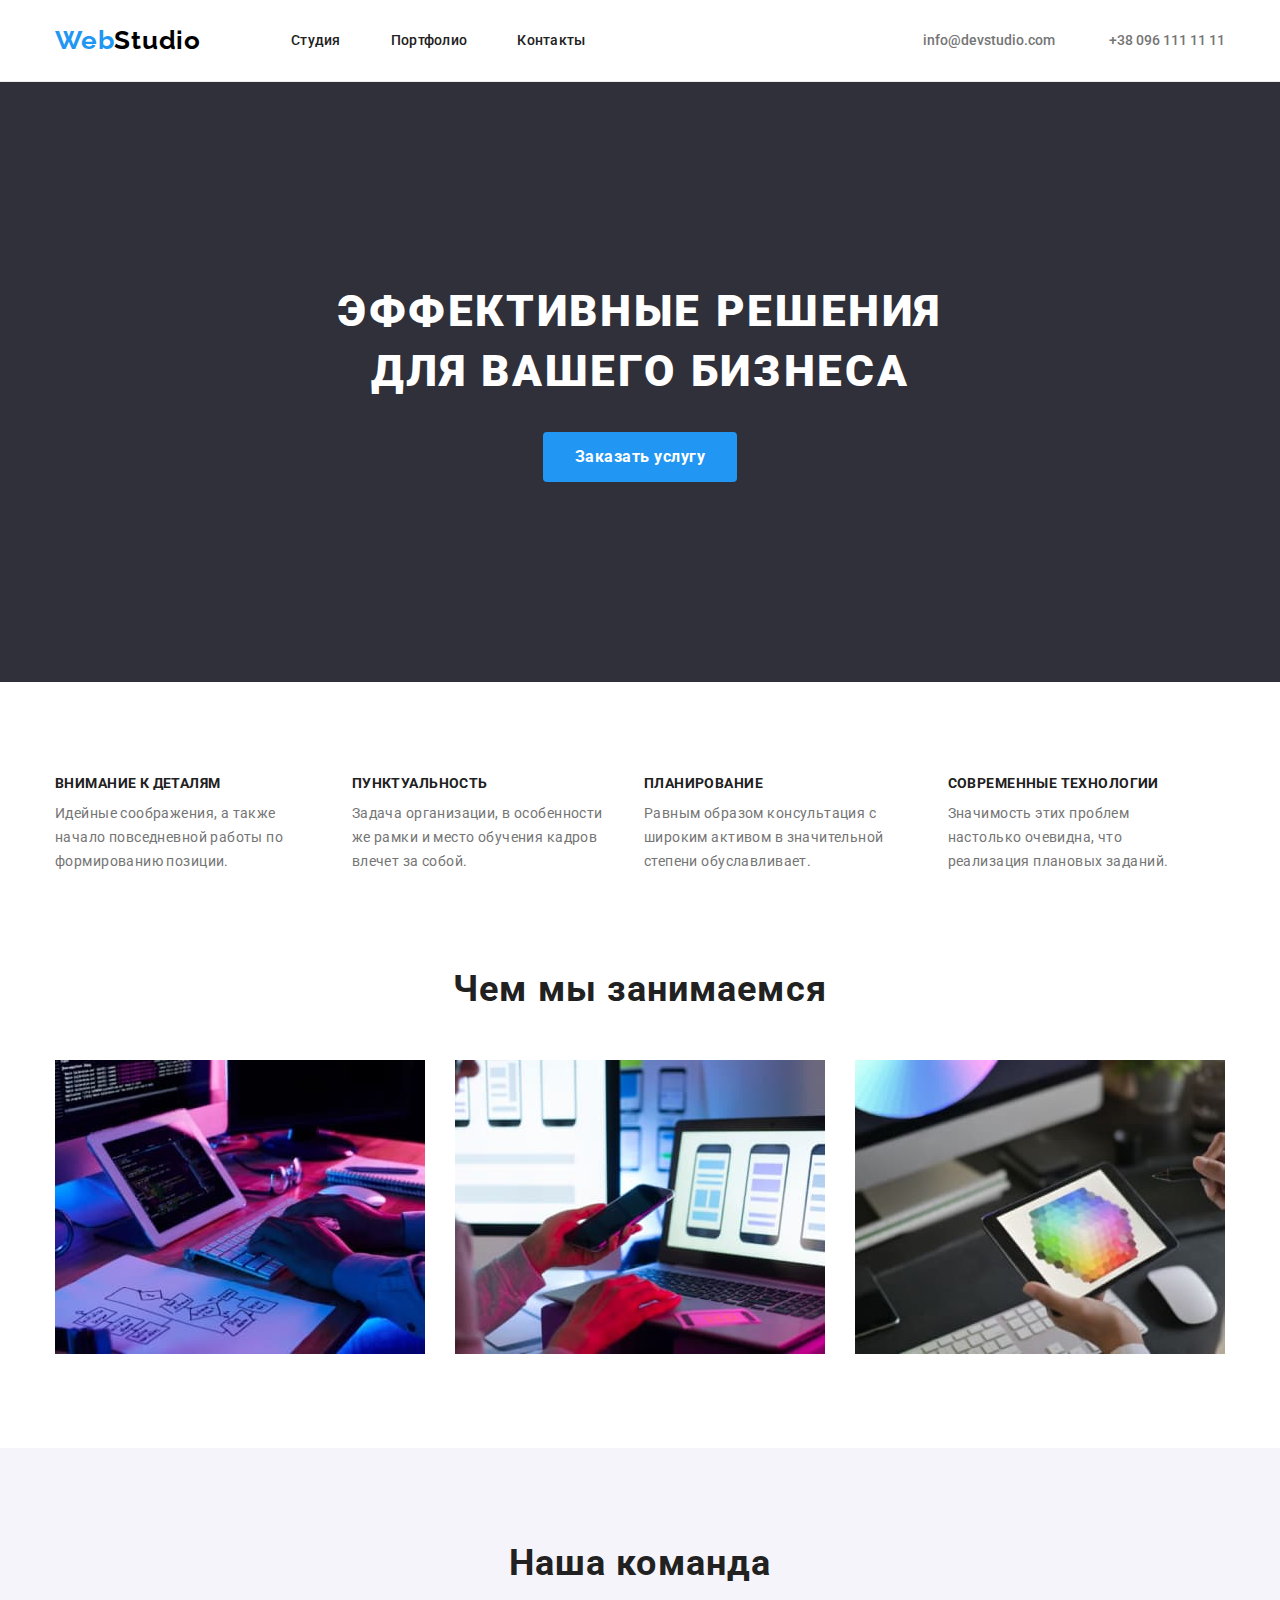
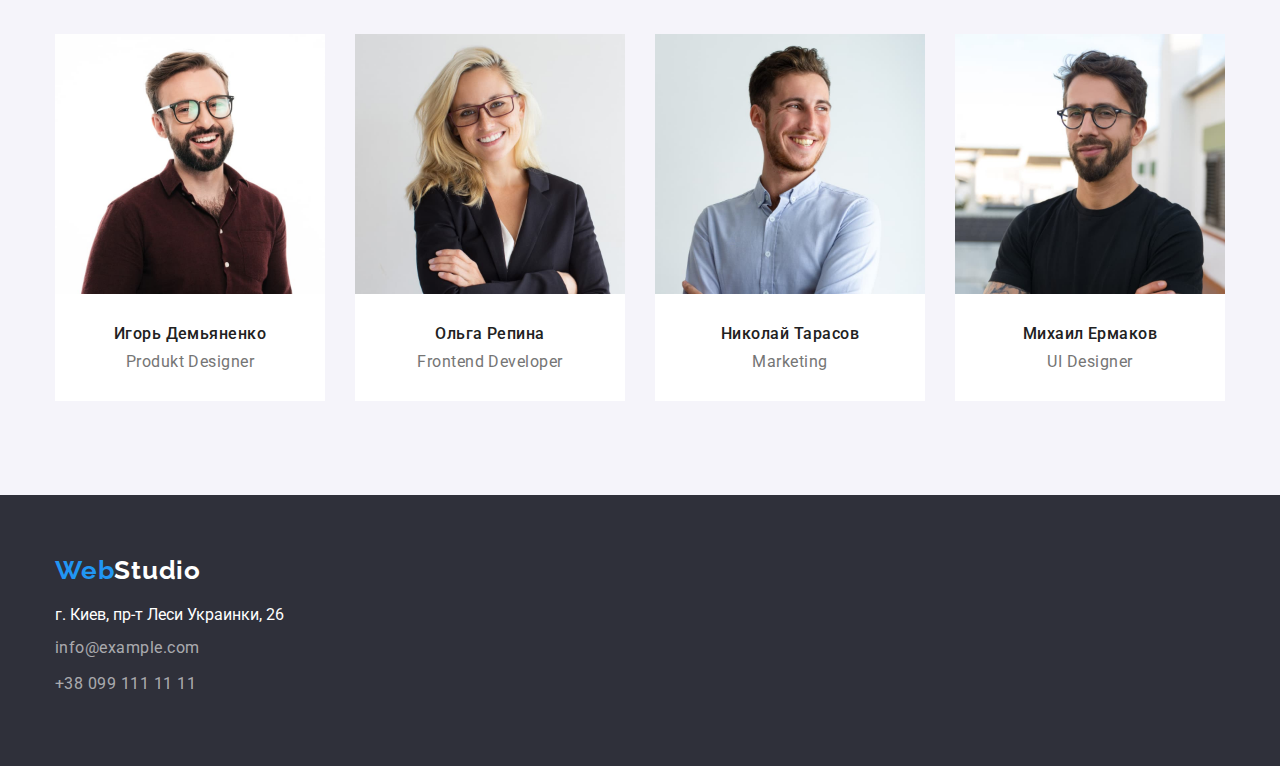
==== commit 80e47193: "finaly-hw" ====
--- a/index.html
+++ b/index.html
@@ -35,9 +35,9 @@
             <div class="container hero-container">
             <h1 class="hero-title">Эффективные решения для вашего бизнеса</h1>
             <button class="btn hero" type="button">Заказать услугу</button</div>
-        </section>
+        </section> 
         <!-- особенности -->
-        <section>
+        <section class="list-section">
             <div class="container list-container">
             <ul class="lists">
                 <li class="features-list">
@@ -63,7 +63,7 @@
             </ul>
         </div>
         </section>
-        <section>
+        <section class="work-section">
             <div class="container work-container">
             <h2 class="work-heading">Чем мы занимаемся</h2>
             <ul class="lists">
@@ -126,126 +126,4 @@
     </footer>
 </body>
 
-</html><!-- <!DOCTYPE html>
-<html lang="ru">
-<head>
-    <meta charset="UTF-8">
-    <meta http-equiv="X-UA-Compatible" content="IE=edge">
-    <meta name="viewport" content="width=device-width, initial-scale=1.0">
-    <title>Студия</title>
-    <link href="https://fonts.googleapis.com/css2?family=Raleway:wght@700&family=Roboto:wght@400;500;700;900&display=swap"
-        rel="stylesheet">
-        <link rel="stylesheet" href="https://cdnjs.cloudflare.com/ajax/libs/modern-normalize/1.1.0/modern-normalize.min.css">
-    <link rel="stylesheet" href="./css/styles.css">
-</head>
-<body> -->
-    <!-- шапка --> 
-     <!-- <header class="header">
-         <div class="container header-container">
-    <nav class="nav">
-        <a class="logo link" href="">Web<span class="logo-nav">Studio</span> </a>
-        <ul class=" header-lists">
-            <li class="header-link"><a class="nav-link link" href="./index.html">Студия</a></li>
-            <li class="header-link"><a class="nav-link link" href="./portfolio.html">Портфолио</a></li>
-            <li class="header-link"><a class="nav-link link" href="">Контакты</a></li>
-        </ul>
-   </nav>
-   <ul class="header-lists">
-       <li class="header-link"><a class="nav-contacts link" href="mailto:info@devstudio.com">info@devstudio.com</a></li>
-       <li class="header-link"><a class="nav-contacts link" href="tel:+380961111111">+38 096 111 11 11</a></li>
-   </ul>
-</div>
-    </header>
-    <main> -->
-        <!-- герой -->
-        <!-- <section class="hero">
-            <div class="container hero-container">
-            <h1 class="hero-title">Эффективные решения  для вашего бизнеса</h1>    
-            <button class="btn hero" type="button">Заказать услугу</button>
-    </div>
-    </section> -->
-        <!-- особенности -->
-        <!-- <section class="featutes-list">
-            <div class="container">
-<ul class="lists">
-    <li>
-        <h3 class="title-features">Внимание к деталям</h3>
-        <p class="text"> Идейные соображения,
-         а также начало повседневной работы по формированию позиции.</p>
-    </li>
-    <li>
-        <h3 class="title-features">Пунктуальность</h3>
-        <p class="text">Задача организации, 
-        в особенности же рамки и место обучения кадров влечет за собой.</p>
-    </li>
-    <li>
-        <h3 class="title-features">Планирование</h3>
-        <p class="text">Равным образом консультация
-         с широким активом в значительной степени обуславливает.</p>
-    </li>
-    <li>
-        <h3 class="title-features">Современные технологии</h3>
-        <p class="text">Значимость этих проблем настолько очевидна,
-         что реализация плановых заданий.</p>
-    </li>
-</ul>
-</div>
-    </section>
-    <section>
-        <h2 class="heading">Чем мы занимаемся</h2>
-        <ul class="lists">
-        <li><img src="./images/img.jpg" alt="img1" width="370"></li>
-       <li> <img src="./images/img-2.jpg" alt="img2" width="370"></li>
-       <li> <img src="./images/img-3.jpg" alt="img3" width="370"></li>
-    </ul>
-    </section> -->
-    <!-- команда -->
-    <!-- <section class="team-cards">
-        <h2 class="heading">Наша команда</h2>
-<ul class="lists">
-    <li>
-        <img src="./images/igor-demianenko.jpg" alt="Игорь Демьяненко"
-        width="270">
-        <h3 class="cards-title">Игорь Демьяненко</h3>
-        <p class="cards-text" lang="en">Produkt Designer</p>
-    </li>
-    <li>
-    <img src="./images/olga-repina.jpg" alt="Ольга Репина" width="270">
-    <h3 class="cards-title" >Ольга Репина</h3>
-    <p class="cards-text" lang="en">Frontend Developer</p>
-    </li>
-  <li>
-      <img src="./images/nikolai-tarason.jpg" alt="Николай Тарасов" width="270">
-      <h3 class="cards-title">Николай Тарасов</h3>
-      <p class="cards-text" lang="en">Marketing</p>
-  </li>
-  <li>
-      <img src="./images/mikhail-yermakov.jpg" alt="Михаил Ермаков" width="270">
-      <h3 class="cards-title">Михаил Ермаков</h3>
-      <p class="cards-text" lang="en">UI Designer</p>
-  </li>
-</ul>
-    </section>
-    </main> -->
-    <!-- footer -->
-    <!-- <footer class="footer">
-        <section class="footer-section">
-        <a class="logo link" href="">Web<span class="logo-footer">Studio</span> </a>
-<address>
-    <ul class="footer-lists">
-        <li>
-            <a class="footer-text link" href="https://www.google.com/maps/place/%D0%B1%D1%83%D0%BB.+%D0%9B%D0%B5%D1%81%D0%B8+%D0%A3%D0%BA%D1%80%D0%B0%D0%B8%D0%BD%D0%BA%D0%B8,+26,+%D0%9A%D0%B8%D0%B5%D0%B2,+02000/@50.4265807,30.5361971,17z/data=!3m1!4b1!4m5!3m4!1s0x40d4cf0e033ecbe9:0x57a4dffefec77da0!8m2!3d50.4265807!4d30.5383858">
-        г. Киев, пр-т Леси Украинки, 26 </a>
-        </li>
-        <li>
-            <a class="footer-link link" href="mailto:info@example.com">info@example.com</a>
-        </li>
-        <li>
-            <a class="footer-link link" href="tel:+380961111111">+38 099 111 11 11</a>
-        </li>
-    </ul>
-</address>
-</section>
-    </footer>
-</body>
-</html> -->+</html>--- a/css/styles.css
+++ b/css/styles.css
@@ -24,6 +24,8 @@
 }
 img {
   display: block;
+  max-width: 100%;
+  height: auto;
 }
 button {
   cursor: pointer;
@@ -50,7 +52,7 @@
   padding-top: 25px;
   padding-bottom: 25px;
 
-  border: 1px solid #ececec;
+  border-bottom: 1px solid #ececec;
 }
 .header-container {
   display: flex;
@@ -63,10 +65,6 @@
 .header-address {
   margin-left: auto;
 }
-/* .address-list {
-  list-style: none;
-  display: flex;
-} */
 .nav {
   display: flex;
   align-items: center;
@@ -136,21 +134,20 @@
   margin-bottom: 30px;
   width: 696px;
   height: 120px;
+  margin: 0 auto;
 }
 .hero-container {
   display: inline-block;
   padding-top: 200px;
-  padding-bottom: 280px;
-  text-align: center;
-  padding-left: 237px;
-  padding-right: 237px;
+  padding-bottom: 200px;
+  text-align: center;
 }
 /* Кнопка героя */
 
 .btn {
   height: 50px;
-  /* padding-top: 10px;
-  padding-bottom: 10px; */
+  font-weight: 700;
+
   padding-left: 32px;
   padding-right: 32px;
   font-family: inherit;
@@ -158,7 +155,7 @@
   font-size: 16px;
   line-height: 1.62;
   letter-spacing: 0.03em;
-
+  margin-top: 30px;
   color: var(--current-white-color);
   background-color: var(--accent-color);
   border: 0;
@@ -174,14 +171,6 @@
     0px 2px 2px rgba(0, 0, 0, 0.12);
 }
 
-/* .btn.hero {
-  font-weight: 700;
-  line-height: 1.87;
-  letter-spacing: 0.06em;
-
-  box-shadow: 0px 4px 4px rgba(0, 0, 0, 0.15);
-} */
-
 .btn.hero:focus,
 .btn.hero:hover {
   background-color: var(--hero-btn-accent-color);
@@ -194,10 +183,11 @@
 .features-list {
   margin-right: 30px;
 }
-.list-container {
+.list-section {
   padding-top: 94px;
   padding-bottom: 94px;
 }
+
 /* чем мы занимаемся */
 .work-heading {
   text-align: center;
@@ -205,14 +195,14 @@
   font-size: 36px;
   line-height: 1.17;
   letter-spacing: 0.03em;
-
-  color: var(--current-title-color);
-}
-.work-container {
+  margin-bottom: 50px;
+  color: var(--current-title-color);
+}
+
+.work-section {
+  padding-bottom: 94px;
 }
 .work-img {
-  padding-top: 50px;
-  padding-bottom: 94px;
   margin-right: 30px;
 }
 .work-img:last-child {
@@ -221,11 +211,10 @@
 /* комманда */
 .team-section {
   background-color: var(--secondary-bg-color);
-}
-.team-container {
   padding-top: 94px;
   padding-bottom: 94px;
 }
+
 .team-heading {
   text-align: center;
   font-weight: 700;
@@ -254,6 +243,7 @@
 }
 
 .title-features {
+  margin-bottom: 10px;
   color: var(--current-title-color);
 
   font-size: 14px;
@@ -315,11 +305,10 @@
 }
 
 /* Footer */
-.footer-container {
+
+.footer {
   padding-top: 60px;
   padding-bottom: 60px;
-}
-.footer {
   background-color: var(--footer-bg-color);
 }
 .footer-list {
@@ -343,361 +332,73 @@
   color: var(--footer-link-color);
 }
 /* PORTFOLIO!!! */
-.gallery-section {
-}
-.img-container {
-  display: flex;
-  flex-wrap: wrap;
-  margin-left: -30px;
-}
-/* :root { */
-/* --current-text-color: #757575;
-  --current-title-color: #212121;
-  --current-white-color: #ffffff;
-  --current-black-color: #000000;
-  --accent-color: #2196f3;
-  --hero-btn-accent-color: #188ce8;
-  --secondary-bg-color: #f5f4fa;
-  --footer-bg-color: #2f303a;
-  --footer-link-color: rgba(255, 255, 255, 0.6);
-}
-p,
-h1,
-h2,
-h3,
-h4,
-h5,
-h6 {
-  margin: 0;
-}
-ul {
-  margin: 0;
-  padding: 0;
-}
-button {
-  cursor: pointer; */
-
-/* хедер контейнер */
-/* .container {
-  width: 1200px;
-
-  padding-left: 15px;
-  padding-right: 15px;
-  padding-top: 0px;
-  padding-bottom: 0px;
-  margin: 0 auto;
-}
-body {
-  font-family: roboto, sans-serif;
-  color: var(--current-text-color);
-  background-color: var(--current-white-color);
-} */
-
-/* Ссылки */
-/* .link {
-  text-decoration: none;
-} */
-
-/* Навигация */
-/* .header {
-}
-.nav {
-  display: flex;
-}
-.header-container {
-  display: flex;
+
+.button-section {
+  padding-top: 94px;
+  padding-bottom: 94px;
+}
+
+.button-ul {
+  justify-content: center;
+  display: flex;
+  margin-bottom: 50px;
+  margin-top: 0;
+  list-style: none;
+}
+.button-list:last-child {
+  margin-right: 0;
+}
+.button-list {
   align-items: center;
-}
-.header-lists {
-  list-style: none;
-  display: flex;
-  align-items: center;
-  margin-left: auto;
-  justify-content: space-between;
-}
-.lists {
-  flex-wrap: wrap;
-  display: flex;
-  list-style: none;
-} */
-/* карточки портфолио */
-/* .cards {
-  display: flex;
-  flex-wrap: wrap;
-  margin-left: -30px;
-  margin-top: -30px;
-}
-.cards-list {
-  width: calc(100% / 3 - 30px);
-  margin-left: 30px;
-  margin-top: 30px;
-}
-.nav-link {
-  color: var(--current-title-color);
+  margin-right: 8px;
+}
+.btns {
+  padding-left: 24px;
+  padding-right: 24px;
+  padding-top: 6px;
+  padding-bottom: 6px;
+  display: inline-block;
 
   font-weight: 500;
-  font-size: 14px;
-  line-height: 1.14;
-  letter-spacing: 0.02em;
-  padding-top: 32px;
-  padding-bottom: 32px;
-  display: block;
-}
-.nav-link:last-child {
-  margin-right: 40px;
-}
-.header-link {
-  margin-top: 32px;
-  margin-bottom: 32px;
-  margin-right: 50px;
-}
-.nav-contacts {
-  color: var(--current-text-color);
-  font-weight: 500;
-  font-size: 14px;
-  line-height: 1, 14;
-  letter-spacing: 2%;
-  padding-left: 50px;
-}
-
-.nav-link:hover,
-.nav-link:focus,
-.footer-link:hover,
-.footer-link:focus,
-.current {
-  color: var(--accent-color);
-} */
-
-/* Лого */
-/* .logo {
-  color: var(--accent-color);
-
-  font-family: Raleway, sans-serif;
-  font-weight: 700;
-  font-size: 26px;
-  line-height: 1.19;
-  letter-spacing: 0.03em;
-  margin-right: 90px;
-  padding-top: 24px;
-  padding-bottom: 24px;
-  display: flex;
-  align-items: center;
-}
-
-.logo-nav {
-  color: var(--current-black-color);
-}
-
-.logo-footer {
-  color: var(--current-white-color);
-} */
-
-/* Hero */
-
-/* .hero {
-  background-color: #2f303a;
-  justify-items: center;
-  align-items: center;
-}
-.hero-container {
-  display: flex;
-  justify-content: center;
-  text-align: center;
-}
-.hero-title {
-  color: var(--current-white-color);
-
-  font-weight: 900;
-  font-size: 44px;
-  line-height: 1.36;
-  letter-spacing: 0.06em;
-  text-transform: uppercase;
-  text-align: center;
-
-  padding-top: 200px;
-  padding-bottom: 200px;
- */
-
-/* width: 696px;
-  height: 120px;
-} */
-
-/* Кнопки */
-/* .btn {
-  text-align: center;
-  cursor: pointer;
+  font-style: normal;
+  line-height: 26px;
+
   font-family: inherit;
   font-style: inherit;
   font-size: 16px;
   border: 0;
   border-radius: 4px;
-  margin-right: 4px;
-  margin-left: 4px;
-  margin-bottom: 0px;
-  margin-top: 30px;
-}
-
-.btn:hover,
-.btn:focus,
+}
+.btns:hover,
+.btns:focus,
 .active {
   color: var(--current-white-color);
   background-color: var(--accent-color);
   box-shadow: 0px 3px 1px rgba(0, 0, 0, 0.1), 0px 1px 2px rgba(0, 0, 0, 0.08),
     0px 2px 2px rgba(0, 0, 0, 0.12);
 }
-.btn.hero {
-  display: inline-block;
-  color: var(--current-white-color);
-  background-color: var(--accent-color);
-  align-items: center;
-  font-weight: 700;
-  line-height: 1.87;
-  letter-spacing: 0.06em;
-
-  box-shadow: 0px 4px 4px rgba(0, 0, 0, 0.15);
-}
-
-.btn.hero:focus,
-.btn.hero:hover {
-  background-color: var(--hero-btn-accent-color);
-} */
-/* portolio */
-/* .button-lists {
+
+/* карточки портфолио */
+
+.img-list {
   display: flex;
   flex-wrap: wrap;
+  margin-right: -30px;
+  margin-top: -30px;
+}
+.cart {
   list-style: none;
-  margin-left: 280px;
-  margin-right: 280px;
-  align-items: center;
-  border-radius: 4px;
-  justify-content: center;
-  padding-right: 8px;
-  margin-bottom: 0px;
-} */
-
-/* секция под героем */
-/* .featutes-list {
-  display: flexbox;
-  flex-wrap: wrap;
-} */
-
-/* Заголовки */
-/* .heading {
-  font-weight: 700;
-  font-size: 36px;
-  line-height: 1.17;
-  letter-spacing: 0.03em;
-
-  color: var(--current-title-color);
-}
-
-.title-features {
-  color: var(--current-title-color);
-
-  font-size: 14px;
-  line-height: 1.14;
-  letter-spacing: 0.03em;
-  text-transform: uppercase;
-} */
-
-/* Основной текст */
-
-/* .text {
-  font-size: 14px;
-  line-height: 1.71;
-  letter-spacing: 0.03em;
-
-  color: var(--current-text-color);
-} */
-
-/* Карточки */
-/* .team-cards {
-  background-color: var(--secondary-bg-color);
-}
-
-.cards-title {
-  color: var(--current-title-color);
-
-  font-weight: 500;
-  font-size: 16px;
-  line-height: 1.19;
-  letter-spacing: 0.03em;
-  text-align: center;
-}
-
-.cards-text {
-  line-height: 1, 87;
-  letter-spacing: 0.03em;
-  text-align: center;
-} */
-
-/* Портфолио заголовки карточек */
-/* .work-title {
-  color: var(--current-title-color);
-
-  font-weight: 700;
-  font-size: 18px;
-  line-height: 2;
-  letter-spacing: 0.06em;
-}
-
-.work-text {
-  line-height: 1.87;
-  letter-spacing: 0.03em;
-  color: var(--current-text-color);
-} */
-/* portolio main section */
-/* .cards {
-  display: flexbox;
-  list-style: none;
-}
-.main-section {
-  display: flex;
-  width: 1170px;
-  height: 1360px;
-  margin-right: 215px;
-  margin-left: 215px;
-  margin-top: 0px;
-  margin-bottom: 94px;
-}
-.main-container {
-  display: flex;
-  flex-wrap: wrap;
-  position: absolute;
-  width: 1170px;
-  height: 1360px;
-  align-items: center;
-  justify-content: center;
-  margin-right: 215px;
-  margin-left: 215px;
-} */
-/* Footer */
-/* .footer {
-  background-color: var(--footer-bg-color);
-}
-.footer-section {
-  height: 252px;
-  padding-top: 60px;
-  padding-left: 215px;
-  padding-bottom: 60px;
-  padding-right: 1154px;
-} */
-/* .footer-text {
-  color: var(--current-white-color);
-  font-style: normal;
-  font-size: 16px;
-  line-height: 1, 71;
-}
-.footer-lists {
-  list-style: none;
-}
-.footer-info {
-  list-style: none;
-  padding-bottom: 9px;
-}
-.footer-link {
-  font-style: normal;
-  line-height: 1.71;
-  letter-spacing: 0.03em;
-  color: var(--footer-link-color);
-} */
+  width: calc(100% / 3 - 30px);
+  margin-right: 30px;
+  margin-top: 30px;
+}
+
+.work-title {
+  margin-bottom: 4px;
+}
+
+.border {
+  padding: 20px 24px;
+  border: 1px solid #eeeeee;
+  box-sizing: border-box;
+}
